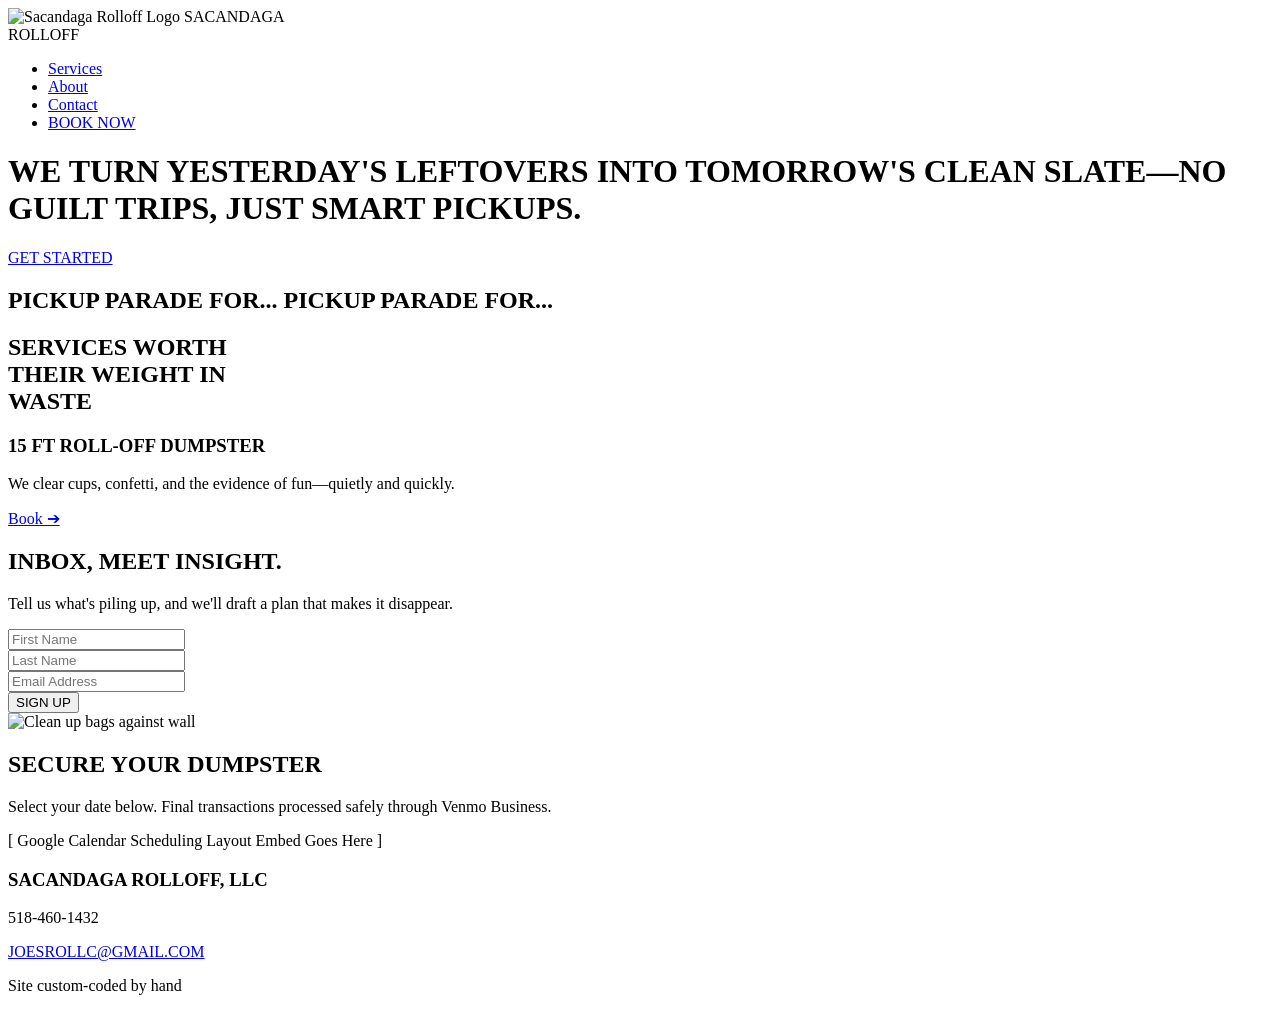
==== index.html @ 4554696e "Initial commit" ====
<!DOCTYPE html>
<html lang="en">
<head>
    <meta charset="UTF-8">
    <meta name="viewport" content="width=device-width, initial-scale=1.0">
    <title>Sacandaga Rolloff LLC</title>
    <!-- Link to your external stylesheet -->
    <link rel="stylesheet" href="css/style.css">
</head>
<body>

    <!-- SECTION 1: HERO NAVIGATION & HEADER -->
    <header class="hero-section">
        <nav class="navbar">
            <div class="logo-container">
                <img src="images/logo.png" alt="Sacandaga Rolloff Logo" class="logo-img">
                <span class="logo-text">SACANDAGA<br>ROLLOFF</span>
            </div>
            <ul class="nav-links">
                <li><a href="#services">Services</a></li>
                <li><a href="#about">About</a></li>
                <li><a href="#contact">Contact</a></li>
                <li><a href="#booking" class="btn-book">BOOK NOW</a></li>
            </ul>
        </nav>

        <div class="hero-content">
            <h1>WE TURN YESTERDAY'S LEFTOVERS INTO TOMORROW'S CLEAN SLATE—NO GUILT TRIPS, JUST SMART PICKUPS.</h1>
            <a href="#services" class="btn-primary">GET STARTED</a>
        </div>
    </header>


    <!-- SECTION 2: MARQUEE TEXT RUNNER -->
    <section class="marquee-divider">
        <div class="marquee-text">
            <h2>PICKUP PARADE FOR... PICKUP PARADE FOR...</h2>
        </div>
    </section>


    <!-- SECTION 3: SERVICES -->
    <section id="services" class="services-section">
        <div class="services-container">
            <div class="services-left">
                <h2>SERVICES WORTH<br>THEIR WEIGHT IN<br>WASTE</h2>
            </div>
            <div class="services-right">
                <div class="service-card">
                    <h3>15 FT ROLL-OFF DUMPSTER</h3>
                    <p>We clear cups, confetti, and the evidence of fun—quietly and quickly.</p>
                    <a href="#booking" class="btn-link">Book ➔</a>
                </div>
                <!-- You can copy/paste the service-card div block here if you add a 10ft or 20ft later -->
            </div>
        </div>
    </section>


    <!-- SECTION 4: CONTACT & LEAD FORM -->
    <section id="contact" class="contact-section">
        <div class="contact-container">
            <div class="form-side">
                <h2>INBOX, MEET INSIGHT.</h2>
                <p>Tell us what's piling up, and we'll draft a plan that makes it disappear.</p>
                
                <form action="#" method="POST" class="lead-form">
                    <div class="form-group">
                        <input type="text" id="firstname" name="firstname" placeholder="First Name" required>
                    </div>
                    <div class="form-group">
                        <input type="text" id="lastname" name="lastname" placeholder="Last Name" required>
                    </div>
                    <div class="form-group">
                        <input type="email" id="email" name="email" placeholder="Email Address" required>
                    </div>
                    <button type="submit" class="btn-submit">SIGN UP</button>
                </form>
            </div>
            
            <div class="image-side">
                <img src="images/trash-bag-cleanup.jpg" alt="Clean up bags against wall">
            </div>
        </div>
    </section>


    <!-- SECTION 5: SCHEDULING & PAYMENTS (The Booking Target) -->
    <section id="booking" class="booking-section">
        <h2>SECURE YOUR DUMPSTER</h2>
        <p>Select your date below. Final transactions processed safely through Venmo Business.</p>
        
        <!-- Google Calendar Embed Placeholder -->
        <div class="calendar-embed-container">
            <!-- We will replace this div with your real Google Calendar code snippet next -->
            <div class="placeholder-box">[ Google Calendar Scheduling Layout Embed Goes Here ]</div>
        </div>
    </section>


    <!-- SECTION 6: FOOTER -->
    <footer class="main-footer">
        <div class="footer-left">
            <h3>SACANDAGA ROLLOFF, LLC</h3>
            <p class="phone-num">518-460-1432</p>
        </div>
        <div class="footer-right">
            <a href="mailto:JOESROLLC@GMAIL.COM" class="footer-email">JOESROLLC@GMAIL.COM</a>
        </div>
        <div class="footer-bottom">
            <p>Site custom-coded by hand</p>
        </div>
    </footer>

</body>
</html>
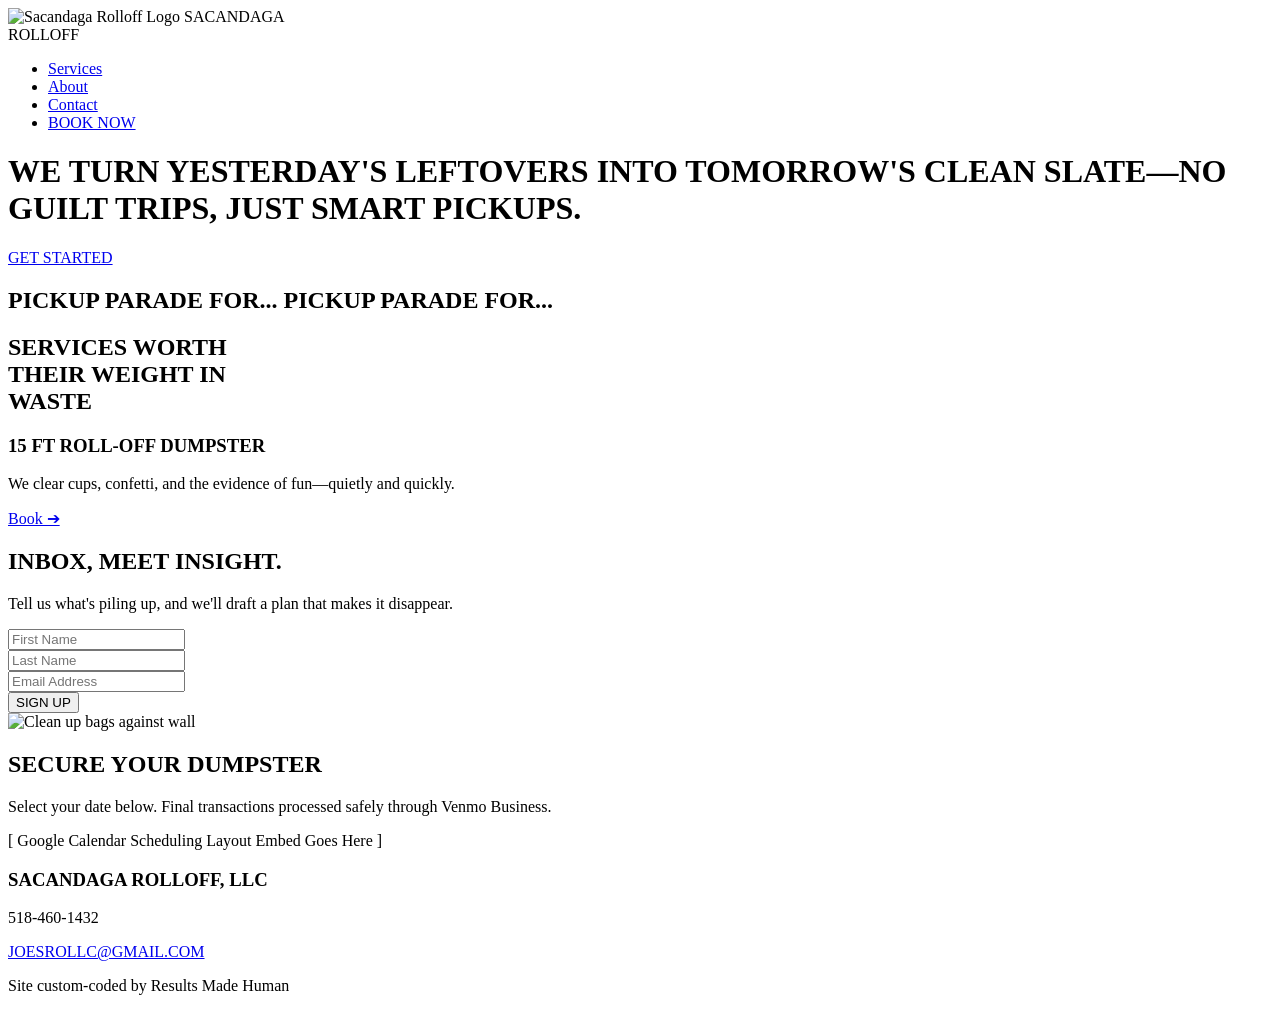
==== commit fd072c47: "main.css added" ====
--- a/index.html
+++ b/index.html
@@ -5,7 +5,7 @@
     <meta name="viewport" content="width=device-width, initial-scale=1.0">
     <title>Sacandaga Rolloff LLC</title>
     <!-- Link to your external stylesheet -->
-    <link rel="stylesheet" href="css/style.css">
+    <link rel="stylesheet" href="css/main.css">
 </head>
 <body>
 
@@ -108,7 +108,7 @@
             <a href="mailto:JOESROLLC@GMAIL.COM" class="footer-email">JOESROLLC@GMAIL.COM</a>
         </div>
         <div class="footer-bottom">
-            <p>Site custom-coded by hand</p>
+            <p>Site custom-coded by Results Made Human</p>
         </div>
     </footer>
 
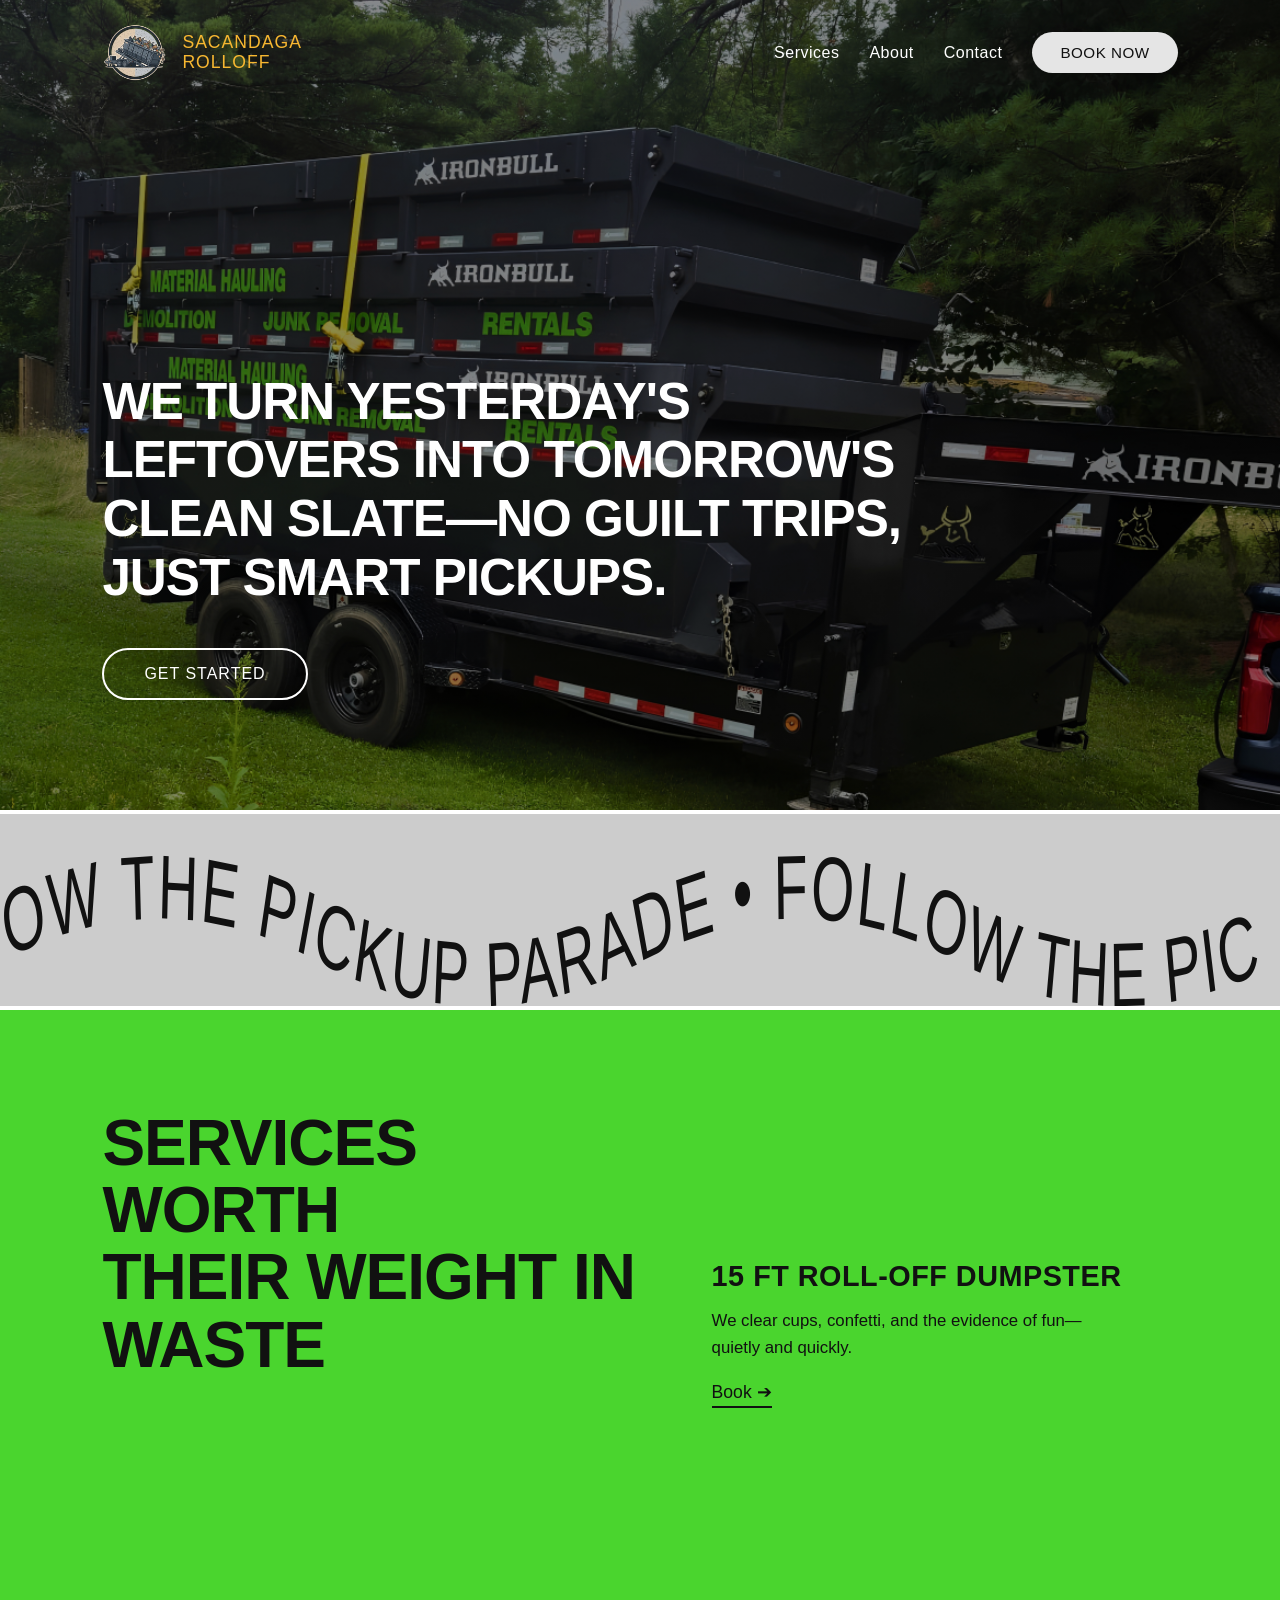
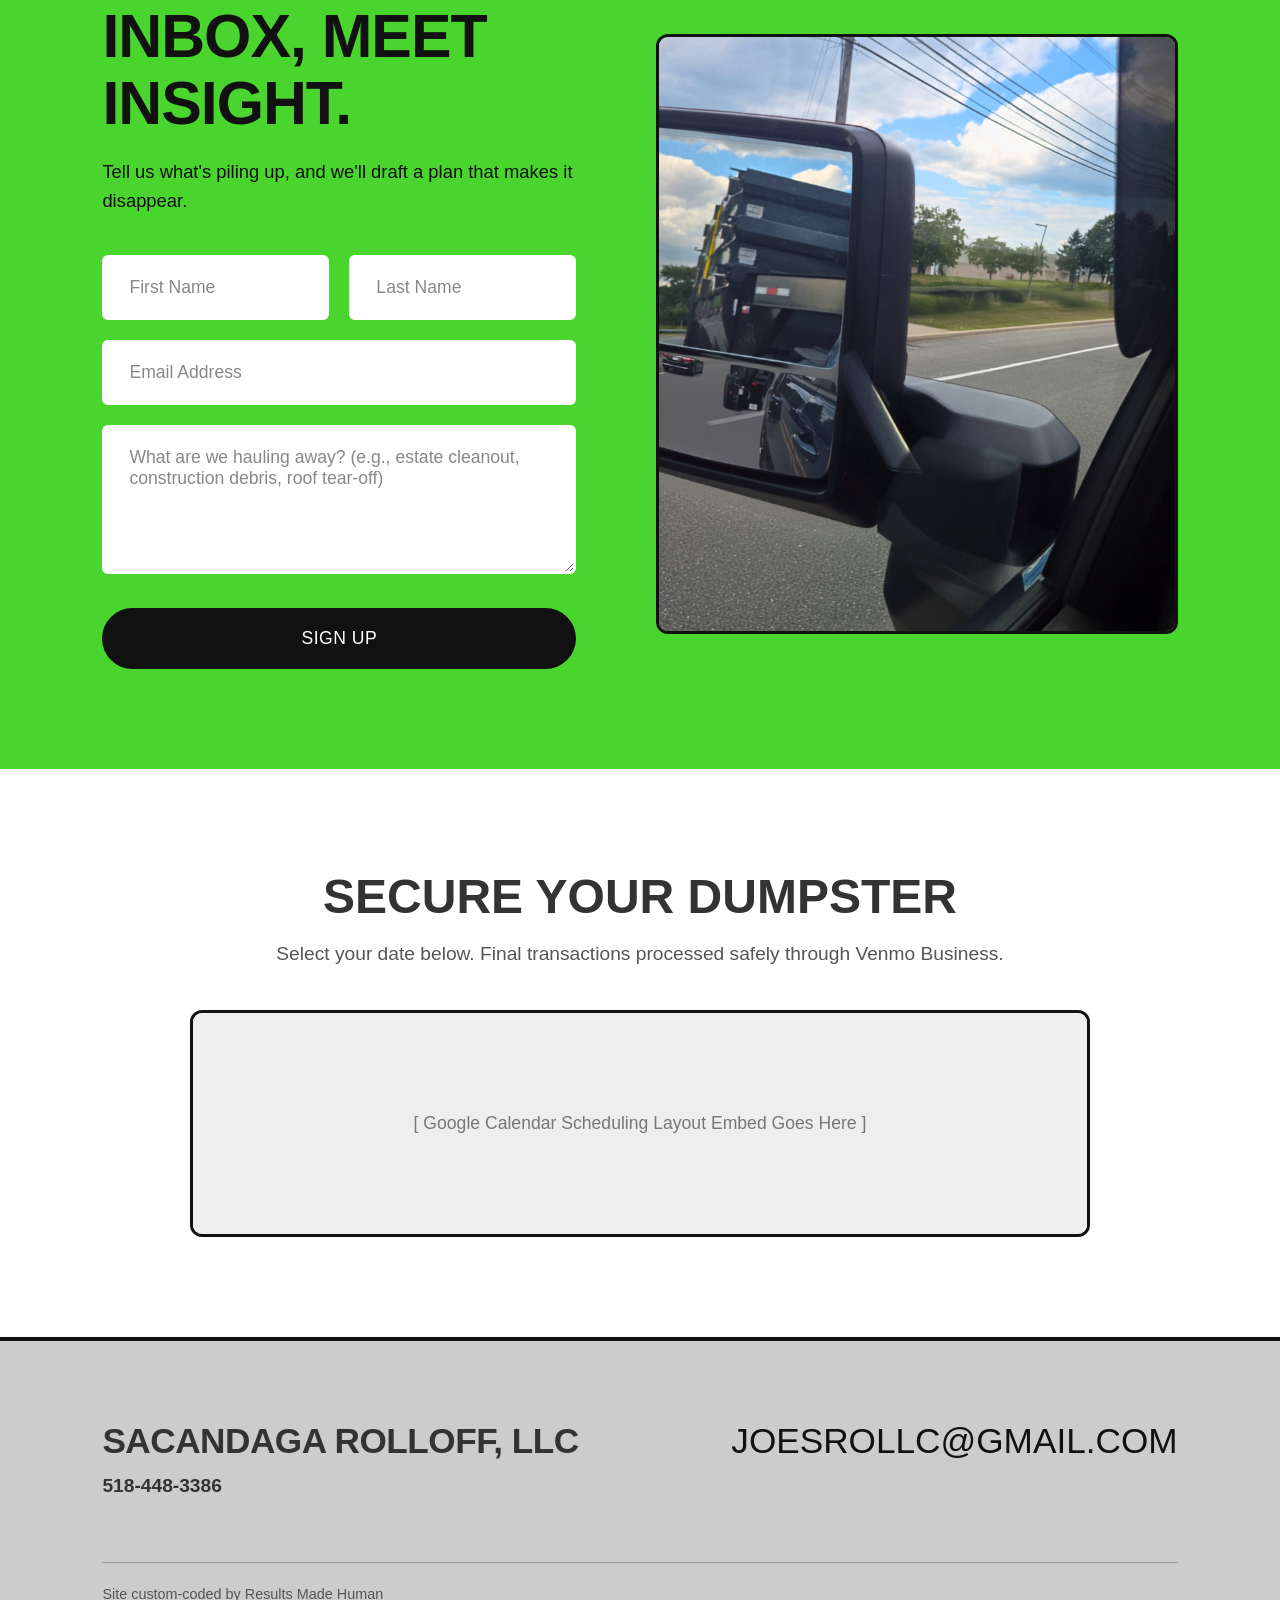
==== commit 539b738d: "Added images and animations to homepage. Still need to edit services section and add calendar widget" ====
--- a/index.html
+++ b/index.html
@@ -1,5 +1,6 @@
 <!DOCTYPE html>
 <html lang="en">
+
 <head>
     <meta charset="UTF-8">
     <meta name="viewport" content="width=device-width, initial-scale=1.0">
@@ -7,6 +8,7 @@
     <!-- Link to your external stylesheet -->
     <link rel="stylesheet" href="css/main.css">
 </head>
+
 <body>
 
     <!-- SECTION 1: HERO NAVIGATION & HEADER -->
@@ -30,13 +32,25 @@
         </div>
     </header>
 
-
-    <!-- SECTION 2: MARQUEE TEXT RUNNER -->
-    <section class="marquee-divider">
-        <div class="marquee-text">
-            <h2>PICKUP PARADE FOR... PICKUP PARADE FOR...</h2>
-        </div>
-    </section>
+    
+<!-- SECTION 2: MARQUEE TEXT RUNNER -->
+<section class="marquee-divider">
+    <div class="marquee-track">
+        <!-- Kept at 2400 width to stretch perfectly on huge screens -->
+        <svg viewBox="0 0 2400 220" width="100%" height="100%" xmlns="http://w3.org" preserveAspectRatio="none">
+            <defs>
+                <!-- This path is flattened out (lowered to 170) to give huge letters maximum headroom -->
+                <path id="wave-path-fix" d="M 0,170 Q 300,70 600,170 T 1200,170 T 1800,170 T 2400,170" />
+            </defs>
+            <text class="marquee-svg-text">
+                <textPath href="#wave-path-fix" startOffset="0%">
+                    FOLLOW THE PICKUP PARADE • FOLLOW THE PICKUP PARADE • FOLLOW THE PICKUP PARADE • FOLLOW THE PICKUP PARADE •
+                    <animate attributeName="startOffset" from="0%" to="-50%" dur="16s" repeatCount="indefinite" />
+                </textPath>
+            </text>
+        </svg>
+    </div>
+</section>
 
 
     <!-- SECTION 3: SERVICES -->
@@ -57,39 +71,53 @@
     </section>
 
 
-    <!-- SECTION 4: CONTACT & LEAD FORM -->
-    <section id="contact" class="contact-section">
-        <div class="contact-container">
-            <div class="form-side">
-                <h2>INBOX, MEET INSIGHT.</h2>
-                <p>Tell us what's piling up, and we'll draft a plan that makes it disappear.</p>
-                
-                <form action="#" method="POST" class="lead-form">
+<!-- SECTION 4: CONTACT & LEAD FORM -->
+<section id="contact" class="contact-section">
+    <div class="contact-container">
+        
+        <div class="form-side">
+            <h2>INBOX, MEET INSIGHT.</h2>
+            <p>Tell us what's piling up, and we'll draft a plan that makes it disappear.</p>
+            
+            <!-- Standard form template targeting your intake collection -->
+            <form action="#" method="POST" class="lead-form">
+                <div class="form-row-split">
                     <div class="form-group">
                         <input type="text" id="firstname" name="firstname" placeholder="First Name" required>
                     </div>
                     <div class="form-group">
                         <input type="text" id="lastname" name="lastname" placeholder="Last Name" required>
                     </div>
-                    <div class="form-group">
-                        <input type="email" id="email" name="email" placeholder="Email Address" required>
-                    </div>
-                    <button type="submit" class="btn-submit">SIGN UP</button>
-                </form>
-            </div>
-            
-            <div class="image-side">
-                <img src="images/trash-bag-cleanup.jpg" alt="Clean up bags against wall">
-            </div>
+                </div>
+                
+                <div class="form-group">
+                    <input type="email" id="email" name="email" placeholder="Email Address" required>
+                </div>
+                
+                <div class="form-group">
+                    <!-- Added a multi-line message block for project descriptions -->
+                    <textarea id="message" name="message" rows="5" placeholder="What are we hauling away? (e.g., estate cleanout, construction debris, roof tear-off)" required></textarea>
+                </div>
+                
+                <button type="submit" class="btn-submit">SIGN UP</button>
+            </form>
         </div>
-    </section>
+        
+        <!-- Right side graphic layout block -->
+        <div class="image-side">
+            <img src="images/rearview.png" alt="Dumpsters in the rearview mirror" class="contact-image">
+        </div>
+        
+    </div>
+</section>
+
 
 
     <!-- SECTION 5: SCHEDULING & PAYMENTS (The Booking Target) -->
     <section id="booking" class="booking-section">
         <h2>SECURE YOUR DUMPSTER</h2>
         <p>Select your date below. Final transactions processed safely through Venmo Business.</p>
-        
+
         <!-- Google Calendar Embed Placeholder -->
         <div class="calendar-embed-container">
             <!-- We will replace this div with your real Google Calendar code snippet next -->
@@ -102,7 +130,7 @@
     <footer class="main-footer">
         <div class="footer-left">
             <h3>SACANDAGA ROLLOFF, LLC</h3>
-            <p class="phone-num">518-460-1432</p>
+            <p class="phone-num">518-448-3386</p>
         </div>
         <div class="footer-right">
             <a href="mailto:JOESROLLC@GMAIL.COM" class="footer-email">JOESROLLC@GMAIL.COM</a>
@@ -113,4 +141,5 @@
     </footer>
 
 </body>
-</html>
+
+</html>
--- a/css/main.css
+++ b/css/main.css
@@ -0,0 +1,454 @@
+/* ==========================================================================
+   1. CORE GLOBAL STYLES & FONTS
+   ========================================================================== */
+* {
+    margin: 0;
+    padding: 0;
+    box-sizing: border-box;
+}
+
+html {
+    scroll-behavior: smooth;
+    font-family: 'Arial Black', 'Impact', sans-serif;
+}
+
+body {
+    background-color: #f4f4f4;
+    color: #333333;
+    overflow-x: hidden;
+}
+
+p {
+    font-family: 'Arial', sans-serif;
+    font-weight: normal;
+    line-height: 1.6;
+}
+
+/* ==========================================================================
+   2. HERO NAVIGATION & HEADER
+   ========================================================================== */
+.hero-section {
+    /* Updates the file path to point to your new home_bg.png file */
+    background: linear-gradient(rgba(0, 0, 0, 0.45), rgba(0, 0, 0, 0.45)), url('../images/home_bg.png') no-repeat center center/cover;
+    min-height: 90vh;
+    padding: 20px 8%;
+    display: flex;
+    flex-direction: column;
+    justify-content: space-between;
+}
+
+.navbar {
+    display: flex;
+    justify-content: space-between;
+    align-items: center;
+    width: 100%;
+}
+
+.logo-container {
+    display: flex;
+    align-items: center;
+    gap: 15px;
+}
+
+.logo-img {
+    width: 65px;
+    height: 65px;
+}
+
+.logo-text {
+    color: #f7b731;
+    font-size: 1.1rem;
+    line-height: 1.1;
+    letter-spacing: 1px;
+}
+
+.nav-links {
+    display: flex;
+    align-items: center;
+    list-style: none;
+    gap: 30px;
+}
+
+.nav-links a {
+    color: #ffffff;
+    text-decoration: none;
+    font-size: 1rem;
+    letter-spacing: 0.5px;
+    transition: color 0.3s ease;
+}
+
+.nav-links a:hover {
+    color: #cccccc;
+}
+
+.nav-links .btn-book {
+    background-color: #e5e5e5;
+    color: #111111;
+    padding: 12px 28px;
+    border-radius: 50px;
+    font-size: 0.95rem;
+    transition: transform 0.2s ease;
+}
+
+.nav-links .btn-book:hover {
+    color: #111111;
+    transform: scale(1.05);
+}
+
+.hero-content {
+    max-width: 800px;
+    margin-bottom: 10vh;
+}
+
+.hero-content h1 {
+    color: #ffffff;
+    font-size: 3.2rem;
+    line-height: 1.15;
+    letter-spacing: -1px;
+    margin-bottom: 40px;
+}
+
+.btn-primary {
+    display: inline-block;
+    color: #ffffff;
+    text-decoration: none;
+    border: 2px solid #ffffff;
+    padding: 15px 40px;
+    border-radius: 50px;
+    font-size: 1rem;
+    letter-spacing: 1px;
+    transition: background-color 0.3s ease, color 0.3s ease;
+}
+
+.btn-primary:hover {
+    background-color: #ffffff;
+    color: #111111;
+}
+
+/* ==========================================================================
+   3. MARQUEE TEXT RUNNER (MAX SIZE SPAN)
+   ========================================================================== */
+.marquee-divider {
+    background-color: #cccccc;
+    padding: 0;
+    border-top: 4px solid #ffffff;
+    border-bottom: 4px solid #ffffff;
+    overflow: hidden;
+    position: relative;
+    display: flex;
+    align-items: center;
+    height: 200px; /* Slightly taller to frame the giant text block */
+    width: 100%;
+}
+
+.marquee-track {
+    width: 100%;
+    height: 100%;
+    display: flex;
+    align-items: center;
+}
+
+/* Upgraded to a massive 6.5rem font to aggressively fill out the space */
+.marquee-svg-text {
+    font-family: 'Arial Black', 'Impact', sans-serif;
+    font-size: 6.5rem; 
+    fill: #111111;
+    letter-spacing: 4px;
+}
+
+
+
+/* ==========================================================================
+   4. SERVICES SECTION
+   ========================================================================== */
+.services-section {
+    background-color: #4ad52e;
+    /* Updated to custom lime green */
+    color: #111111;
+    /* Changed to dark text for contrast on bright green */
+    padding: 100px 8%;
+}
+
+.services-container {
+    display: grid;
+    grid-template-columns: 1.2fr 1fr;
+    gap: 50px;
+    align-items: flex-start;
+}
+
+.services-left h2 {
+    font-size: 4rem;
+    line-height: 1.05;
+    letter-spacing: -1px;
+}
+
+.services-right {
+    display: flex;
+    flex-direction: column;
+    gap: 40px;
+    padding-top: 150px;
+}
+
+.service-card h3 {
+    font-size: 1.8rem;
+    margin-bottom: 15px;
+    letter-spacing: 0.5px;
+}
+
+.service-card p {
+    font-size: 1.05rem;
+    color: #111111;
+    /* Dark charcoal text for accessibility */
+    margin-bottom: 20px;
+    max-width: 400px;
+}
+
+.service-card .btn-link {
+    color: #111111;
+    text-decoration: none;
+    border-bottom: 2px solid #111111;
+    padding-bottom: 4px;
+    font-size: 1.1rem;
+}
+
+/* ==========================================================================
+   5. CONTACT & LEAD FORM (STYLIZED LIME GREEN VARIATION)
+   ========================================================================== */
+.contact-section {
+    background-color: #4ad52e; /* Your custom vibrant lime green background */
+    color: #111111; /* Dark charcoal text for strong contrast on bright background */
+    padding: 100px 8%; 
+}
+
+.contact-container {
+    display: grid;
+    grid-template-columns: 1fr 1.1fr; /* Splits form layout and image blocks evenly */
+    gap: 80px;
+    align-items: center;
+}
+
+.form-side h2 {
+    font-size: 3.8rem;
+    line-height: 1.1;
+    margin-bottom: 20px;
+    letter-spacing: -1px;
+}
+
+.form-side p {
+    font-size: 1.15rem;
+    color: #111111;
+    margin-bottom: 40px;
+    max-width: 480px;
+}
+
+.lead-form {
+    max-width: 500px;
+    display: flex;
+    flex-direction: column;
+    gap: 20px;
+}
+
+/* Places First Name and Last Name inputs snugly on the same horizontal row */
+.form-row-split {
+    display: grid;
+    grid-template-columns: 1fr 1fr;
+    gap: 20px;
+}
+
+.form-group input, 
+.form-group textarea {
+    width: 100%;
+    padding: 20px 25px;
+    border: 2px solid transparent;
+    border-radius: 6px;
+    background-color: #ffffff;
+    font-size: 1.1rem;
+    font-family: 'Arial', sans-serif;
+    color: #111111;
+    transition: border-color 0.2s ease;
+}
+
+/* Subtle focus border ring when a client clicks into a text box */
+.form-group input:focus,
+.form-group textarea:focus {
+    outline: none;
+    border-color: #111111;
+}
+
+.form-group input::placeholder,
+.form-group textarea::placeholder {
+    color: #888888;
+}
+
+/* Re-sizes the message textarea boxes elegantly */
+.form-group textarea {
+    resize: vertical;
+}
+
+/* Heavy high-contrast black call-to-action button */
+.btn-submit {
+    background-color: #111111;
+    color: #ffffff;
+    border: none;
+    padding: 20px;
+    border-radius: 50px;
+    font-family: 'Arial Black', sans-serif;
+    font-size: 1.1rem;
+    cursor: pointer;
+    letter-spacing: 0.5px;
+    margin-top: 10px;
+    transition: transform 0.2s ease, background-color 0.2s ease;
+}
+
+.btn-submit:hover {
+    transform: scale(1.02);
+    background-color: #222222;
+}
+
+.image-side img {
+    width: 100%;
+    height: 600px;
+    object-fit: cover;
+    border-radius: 12px; /* Softens image presentation corners dynamically */
+    border: 3px solid #111111; /* Sharp black containment line */
+}
+
+/* Mobile responsive collapsing code updates */
+@media (max-width: 968px) {
+    .contact-container {
+        grid-template-columns: 1fr;
+        gap: 40px;
+    }
+    .form-row-split {
+        grid-template-columns: 1fr;
+        gap: 20px;
+    }
+    .image-side img {
+        height: 350px;
+    }
+}
+
+/* ==========================================================================
+   6. SCHEDULING INTERACTION BLOCK
+   ========================================================================== */
+.booking-section {
+    padding: 100px 8%;
+    background-color: #ffffff;
+    text-align: center;
+}
+
+.booking-section h2 {
+    font-size: 3rem;
+    margin-bottom: 15px;
+}
+
+.booking-section p {
+    font-size: 1.2rem;
+    margin-bottom: 40px;
+    color: #555555;
+}
+
+.calendar-embed-container {
+    max-width: 900px;
+    margin: 0 auto;
+    border: 3px solid #111111;
+    border-radius: 12px;
+    overflow: hidden;
+}
+
+.placeholder-box {
+    background-color: #eeeeee;
+    padding: 100px 20px;
+    color: #777777;
+    font-family: 'Arial', sans-serif;
+    font-size: 1.1rem;
+}
+
+/* ==========================================================================
+   7. FOOTER
+   ========================================================================== */
+.main-footer {
+    background-color: #cccccc;
+    padding: 80px 8% 40px 8%;
+    display: grid;
+    grid-template-columns: 1fr 1fr;
+    row-gap: 60px;
+    border-top: 4px solid #111111;
+}
+
+.main-footer h3 {
+    font-size: 2.2rem;
+    letter-spacing: -0.5px;
+    margin-bottom: 10px;
+}
+
+.main-footer .phone-num {
+    font-size: 1.2rem;
+    font-weight: bold;
+}
+
+.footer-right {
+    text-align: right;
+}
+
+.footer-email {
+    font-size: 2.2rem;
+    color: #111111;
+    text-decoration: none;
+    word-break: break-all;
+    transition: opacity 0.2s ease;
+}
+
+.footer-email:hover {
+    opacity: 0.7;
+}
+
+.footer-bottom {
+    grid-column: span 2;
+    border-top: 1px solid #999999;
+    padding-top: 20px;
+}
+
+.footer-bottom p {
+    font-size: 0.9rem;
+    color: #555555;
+}
+
+/* ==========================================================================
+   8. RESPONSIVE MEDIA QUERIES (MOBILE FIXES)
+   ========================================================================== */
+@media (max-width: 968px) {
+    .nav-links {
+        display: none;
+    }
+
+    .hero-content h1 {
+        font-size: 2.2rem;
+    }
+
+    .services-container,
+    .contact-container,
+    .main-footer {
+        grid-template-columns: 1fr;
+    }
+
+    .services-right {
+        padding-top: 20px;
+    }
+
+    .contact-section {
+        padding: 50px 8%;
+    }
+
+    .image-side img {
+        height: 350px;
+    }
+
+    .footer-right {
+        text-align: left;
+    }
+
+    .footer-bottom {
+        grid-column: span 1;
+    }
+}
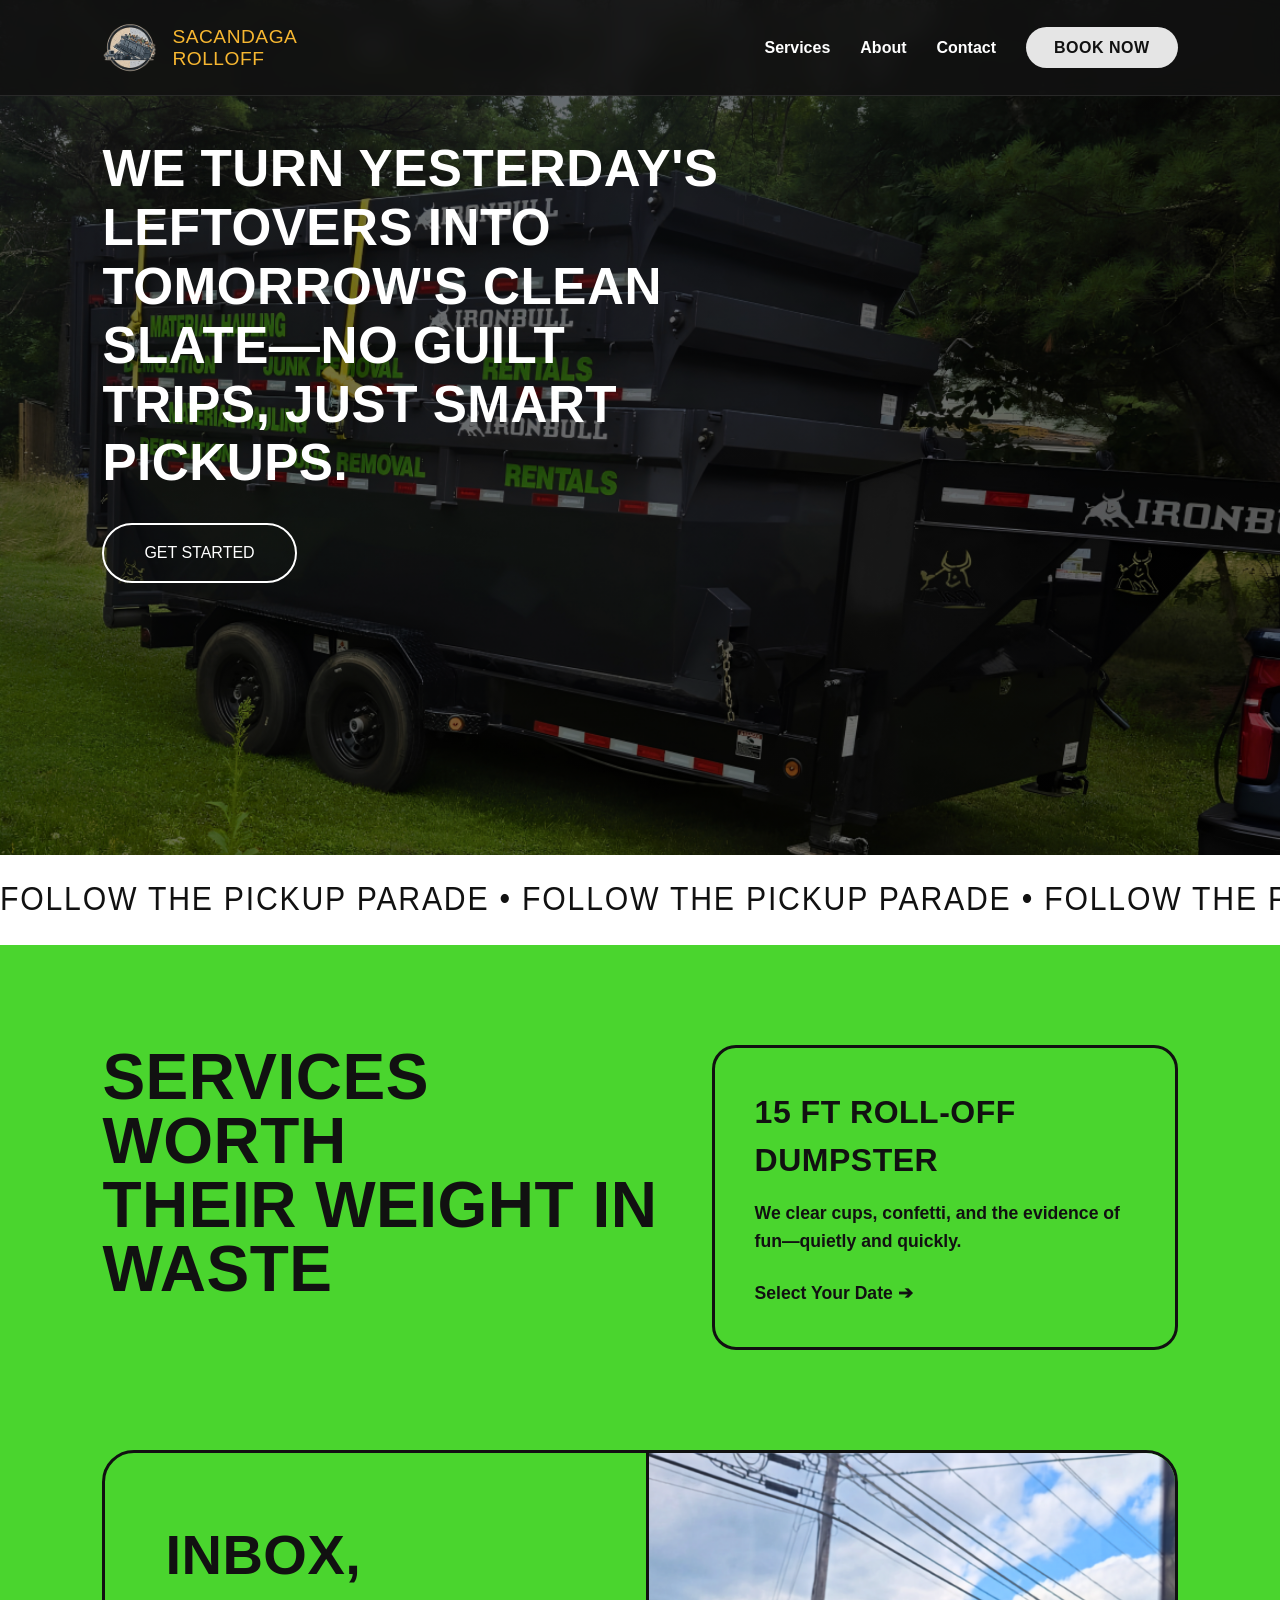
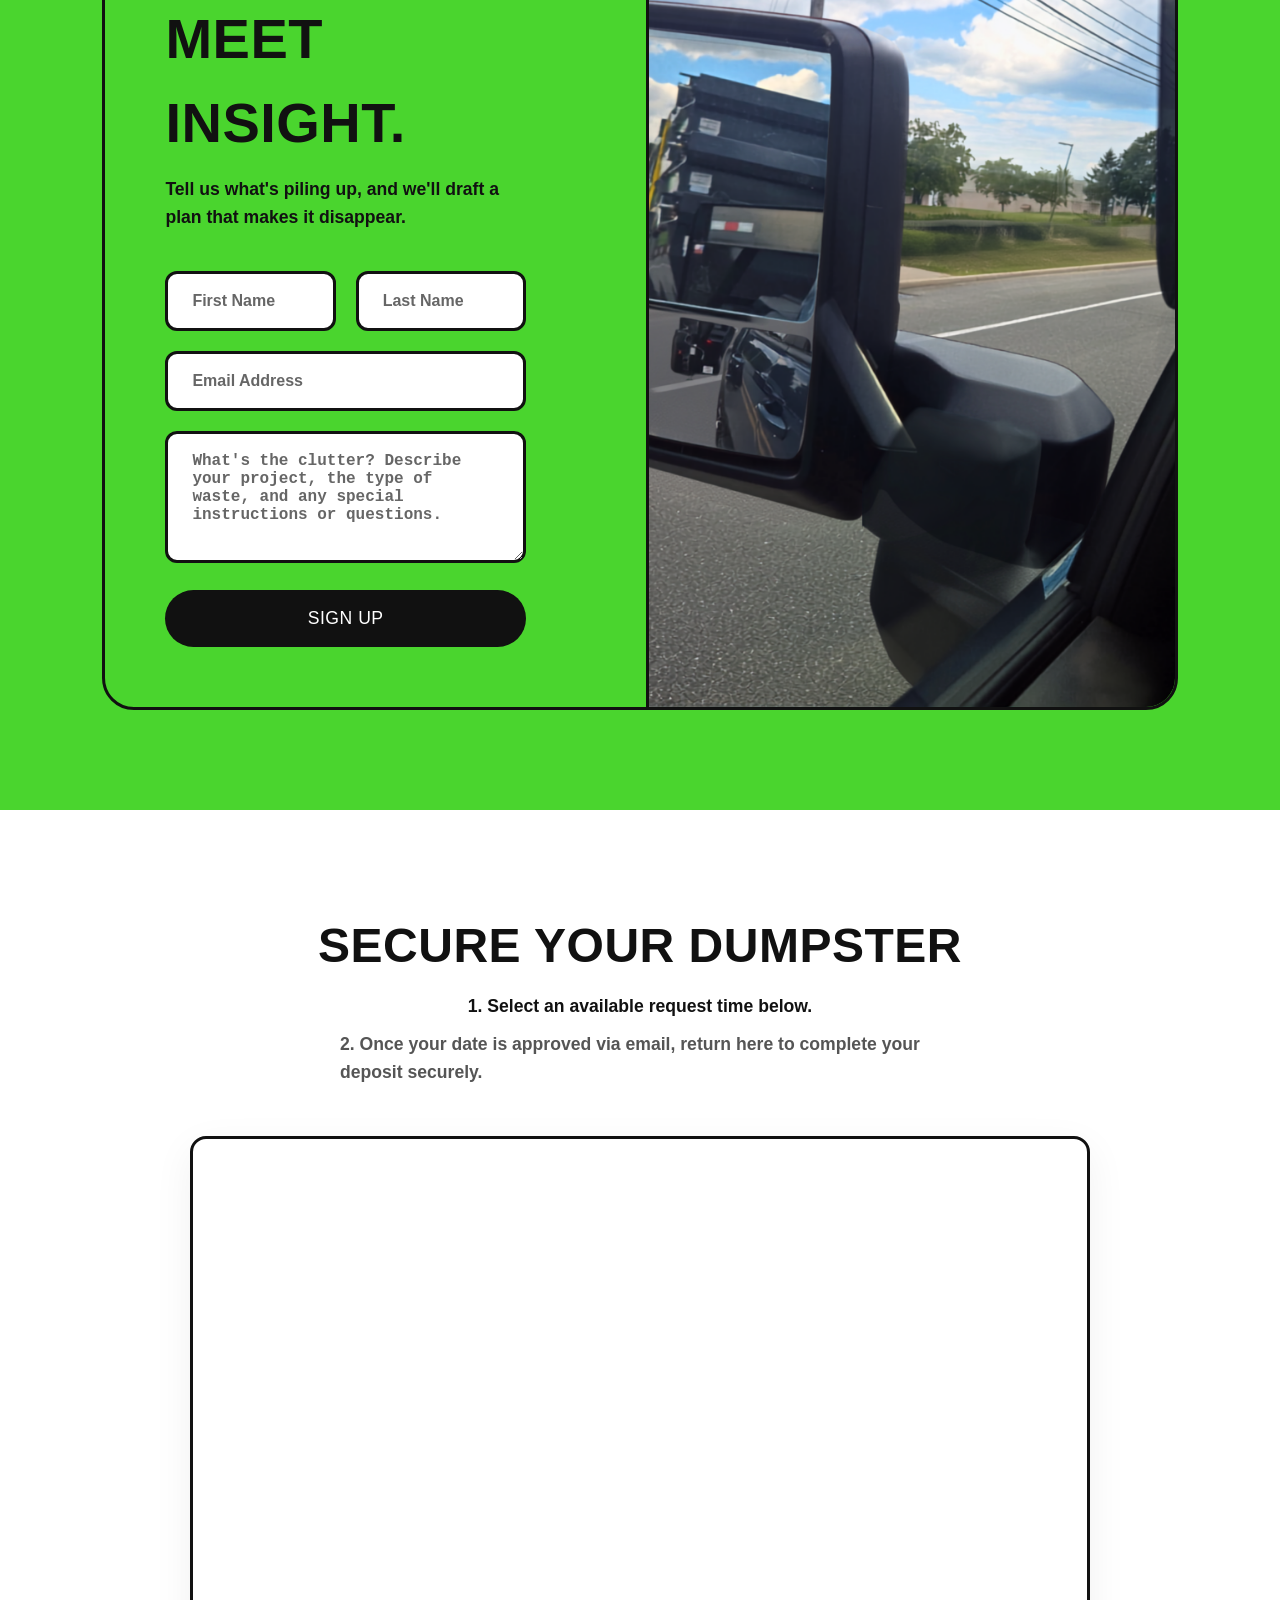
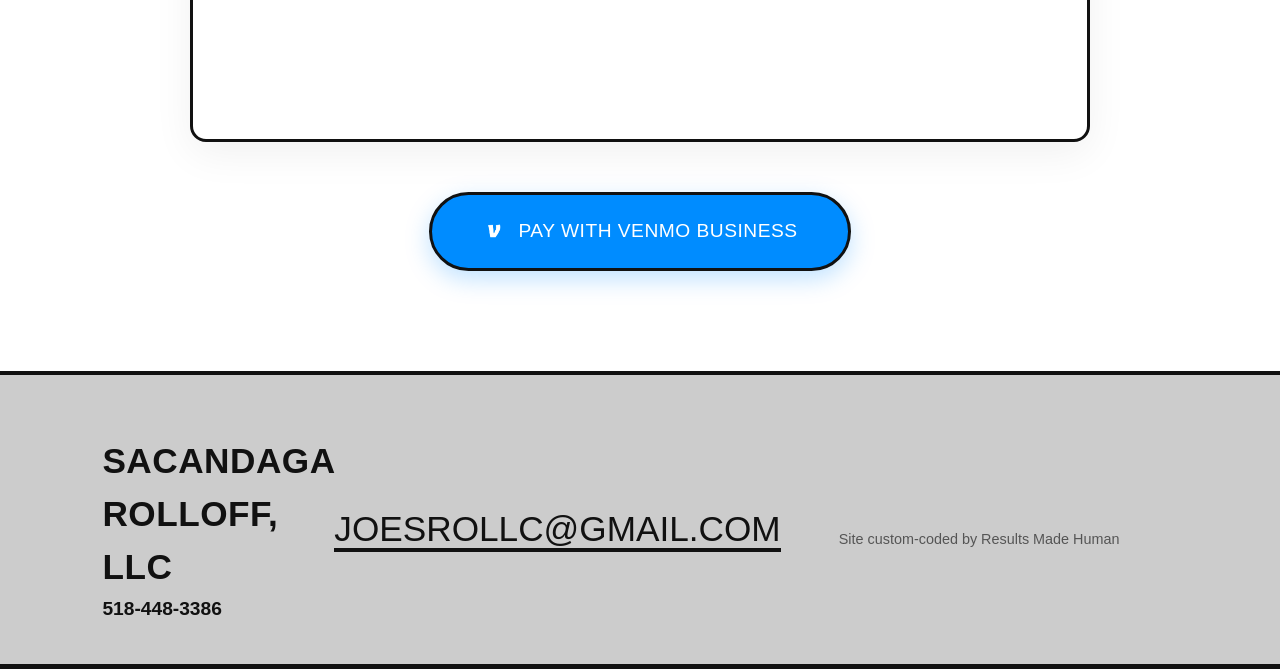
==== commit 927c50f7: "Improved svg movement for cross-device display. Added booking imbed and venmo button" ====
--- a/index.html
+++ b/index.html
@@ -26,31 +26,32 @@
             </ul>
         </nav>
 
+        <!-- Added the background visibility protection layer box -->
         <div class="hero-content">
             <h1>WE TURN YESTERDAY'S LEFTOVERS INTO TOMORROW'S CLEAN SLATE—NO GUILT TRIPS, JUST SMART PICKUPS.</h1>
             <a href="#services" class="btn-primary">GET STARTED</a>
         </div>
     </header>
 
-    
-<!-- SECTION 2: MARQUEE TEXT RUNNER -->
-<section class="marquee-divider">
-    <div class="marquee-track">
-        <!-- Kept at 2400 width to stretch perfectly on huge screens -->
-        <svg viewBox="0 0 2400 220" width="100%" height="100%" xmlns="http://w3.org" preserveAspectRatio="none">
-            <defs>
-                <!-- This path is flattened out (lowered to 170) to give huge letters maximum headroom -->
-                <path id="wave-path-fix" d="M 0,170 Q 300,70 600,170 T 1200,170 T 1800,170 T 2400,170" />
-            </defs>
-            <text class="marquee-svg-text">
-                <textPath href="#wave-path-fix" startOffset="0%">
-                    FOLLOW THE PICKUP PARADE • FOLLOW THE PICKUP PARADE • FOLLOW THE PICKUP PARADE • FOLLOW THE PICKUP PARADE •
-                    <animate attributeName="startOffset" from="0%" to="-50%" dur="16s" repeatCount="indefinite" />
-                </textPath>
-            </text>
-        </svg>
-    </div>
-</section>
+    <!-- SECTION 2: MARQUEE TEXT RUNNER -->
+    <section class="marquee-divider">
+        <div class="marquee-track">
+            <svg viewBox="0 0 1440 90" width="100%" height="100%" preserveAspectRatio="none" xmlns="http://w3.org">
+                <defs>
+                    <path id="text-path" d="M 0,55 L 2880,55" />
+                </defs>
+                <rect width="100%" height="100%" fill="#ffffff" />
+                <text fill="#111111" font-family="Impact, Arial Black, sans-serif" font-size="34" letter-spacing="2"
+                    class="scrolling-text">
+                    <textPath href="#text-path" startOffset="0%">
+                        FOLLOW THE PICKUP PARADE &bull; FOLLOW THE PICKUP PARADE &bull; FOLLOW THE PICKUP PARADE &bull;
+                        FOLLOW THE PICKUP PARADE &bull; FOLLOW THE PICKUP PARADE &bull; FOLLOW THE PICKUP PARADE &bull;
+                        FOLLOW THE PICKUP PARADE &bull; FOLLOW THE PICKUP PARADE &bull;
+                    </textPath>
+                </text>
+            </svg>
+        </div>
+    </section>
 
 
     <!-- SECTION 3: SERVICES -->
@@ -63,68 +64,76 @@
                 <div class="service-card">
                     <h3>15 FT ROLL-OFF DUMPSTER</h3>
                     <p>We clear cups, confetti, and the evidence of fun—quietly and quickly.</p>
-                    <a href="#booking" class="btn-link">Book ➔</a>
+                    <!-- Smarter Anchor: Automatically scrolls them down to select a date -->
+                    <a href="#booking" class="btn-link">Select Your Date ➔</a>
                 </div>
-                <!-- You can copy/paste the service-card div block here if you add a 10ft or 20ft later -->
             </div>
         </div>
     </section>
 
+    <!-- SECTION 4: CONTACT & LEAD FORM -->
+    <section id="contact" class="contact-section">
+        <div class="contact-container">
 
-<!-- SECTION 4: CONTACT & LEAD FORM -->
-<section id="contact" class="contact-section">
-    <div class="contact-container">
-        
-        <div class="form-side">
-            <h2>INBOX, MEET INSIGHT.</h2>
-            <p>Tell us what's piling up, and we'll draft a plan that makes it disappear.</p>
-            
-            <!-- Standard form template targeting your intake collection -->
-            <form action="#" method="POST" class="lead-form">
-                <div class="form-row-split">
+            <div class="form-side">
+                <h2>INBOX, MEET INSIGHT.</h2>
+                <p>Tell us what's piling up, and we'll draft a plan that makes it disappear.</p>
+
+                <!-- Standard form template targeting your intake collection -->
+                <form action="#" method="POST" class="lead-form">
+                    <div class="form-row-split">
+                        <div class="form-group">
+                            <input type="text" id="firstname" name="firstname" placeholder="First Name" required>
+                        </div>
+                        <div class="form-group">
+                            <input type="text" id="lastname" name="lastname" placeholder="Last Name" required>
+                        </div>
+                    </div>
+
                     <div class="form-group">
-                        <input type="text" id="firstname" name="firstname" placeholder="First Name" required>
+                        <input type="email" id="email" name="email" placeholder="Email Address" required>
                     </div>
+
                     <div class="form-group">
-                        <input type="text" id="lastname" name="lastname" placeholder="Last Name" required>
+                        <!-- Added a multi-line message block for project descriptions -->
+                        <textarea id="message" name="message" rows="5"
+                            placeholder="What's the clutter? Describe your project, the type of waste, and any special instructions or questions."
+                            required></textarea>
                     </div>
-                </div>
-                
-                <div class="form-group">
-                    <input type="email" id="email" name="email" placeholder="Email Address" required>
-                </div>
-                
-                <div class="form-group">
-                    <!-- Added a multi-line message block for project descriptions -->
-                    <textarea id="message" name="message" rows="5" placeholder="What are we hauling away? (e.g., estate cleanout, construction debris, roof tear-off)" required></textarea>
-                </div>
-                
-                <button type="submit" class="btn-submit">SIGN UP</button>
-            </form>
-        </div>
-        
-        <!-- Right side graphic layout block -->
-        <div class="image-side">
-            <img src="images/rearview.png" alt="Dumpsters in the rearview mirror" class="contact-image">
-        </div>
-        
-    </div>
-</section>
 
+                    <button type="submit" class="btn-submit">SIGN UP</button>
+                </form>
+            </div>
 
+            <!-- Right side graphic layout block -->
+            <div class="image-side">
+                <img src="images/rearview.png" alt="Dumpsters in the rearview mirror" class="contact-image">
+            </div>
 
-    <!-- SECTION 5: SCHEDULING & PAYMENTS (The Booking Target) -->
-    <section id="booking" class="booking-section">
-        <h2>SECURE YOUR DUMPSTER</h2>
-        <p>Select your date below. Final transactions processed safely through Venmo Business.</p>
-
-        <!-- Google Calendar Embed Placeholder -->
-        <div class="calendar-embed-container">
-            <!-- We will replace this div with your real Google Calendar code snippet next -->
-            <div class="placeholder-box">[ Google Calendar Scheduling Layout Embed Goes Here ]</div>
         </div>
     </section>
 
+    <!-- SECTION 5: SCHEDULING & PAYMENTS -->
+    <section id="booking" class="booking-section">
+        <h2>SECURE YOUR DUMPSTER</h2>
+        <p>1. Select an available request time below.</p>
+        <p>2. Once your date is approved via email, return here to complete your deposit securely.</p>
+
+        <div class="calendar-embed-container">
+            <iframe
+                src="https://calendar.google.com/calendar/appointments/schedules/AcZssZ3Pc_yfkFkI2fAQSQ_zNyelRa37-CwKs1FgZEO9LoojaLS6hgIdXA4DFacZuusQpiE6tdQb60M6?gv=true"
+                style="border: 0" width="100%" height="600" frameborder="0"></iframe>
+        </div>
+
+        <!-- 🌟 THE VENMO BUTTON GATEWAY: Added an interactive checkout link block -->
+        <div class="payment-action-block">
+            <!-- 🌟 THE IMAGE FIXED VALUE: Paste this cleanly inside your .btn-venmo block -->
+            <a href="https://venmo.com/u/sacandagarolloff" target="_blank" class="btn-venmo">
+                <img src="/images/venmo.png" alt="Venmo Icon" class="venmo-icon">
+                PAY WITH VENMO BUSINESS
+            </a>
+        </div>
+    </section>
 
     <!-- SECTION 6: FOOTER -->
     <footer class="main-footer">
--- a/css/main.css
+++ b/css/main.css
@@ -1,5 +1,5 @@
 /* ==========================================================================
-   1. CORE GLOBAL STYLES & FONTS
+   1. CORE GLOBAL STYLES & RESETS
    ========================================================================== */
 * {
     margin: 0;
@@ -9,13 +9,25 @@
 
 html {
     scroll-behavior: smooth;
-    font-family: 'Arial Black', 'Impact', sans-serif;
 }
 
 body {
-    background-color: #f4f4f4;
-    color: #333333;
+    background-color: #111111;
+    color: #ffffff;
+    font-family: 'Arial', sans-serif;
     overflow-x: hidden;
+    line-height: 1.5;
+}
+
+h1,
+h2,
+h3,
+.logo-text,
+.btn-book,
+.btn-submit,
+.btn-venmo {
+    font-family: 'Impact', 'Arial Black', sans-serif;
+    letter-spacing: 0.5px;
 }
 
 p {
@@ -28,20 +40,30 @@
    2. HERO NAVIGATION & HEADER
    ========================================================================== */
 .hero-section {
-    /* Updates the file path to point to your new home_bg.png file */
-    background: linear-gradient(rgba(0, 0, 0, 0.45), rgba(0, 0, 0, 0.45)), url('../images/home_bg.png') no-repeat center center/cover;
-    min-height: 90vh;
-    padding: 20px 8%;
+    position: relative;
+    width: 100%;
+    min-height: 100vh;
+    background: linear-gradient(rgba(0, 0, 0, 0.55), rgba(0, 0, 0, 0.55)),
+        url('../images/home_bg.png') no-repeat center center/cover;
     display: flex;
     flex-direction: column;
     justify-content: space-between;
+    padding-bottom: 60px;
 }
 
 .navbar {
     display: flex;
     justify-content: space-between;
     align-items: center;
-    width: 100%;
+    padding: 20px 8%;
+    background: rgba(17, 17, 17, 0.9);
+    backdrop-filter: blur(10px);
+    position: fixed;
+    top: 0;
+    left: 0;
+    width: 100%;
+    z-index: 1000;
+    border-bottom: 1px solid rgba(255, 255, 255, 0.1);
 }
 
 .logo-container {
@@ -51,15 +73,16 @@
 }
 
 .logo-img {
-    width: 65px;
-    height: 65px;
+    width: 55px;
+    height: 55px;
+    object-fit: contain;
 }
 
 .logo-text {
     color: #f7b731;
-    font-size: 1.1rem;
+    font-size: 1.2rem;
     line-height: 1.1;
-    letter-spacing: 1px;
+    text-transform: uppercase;
 }
 
 .nav-links {
@@ -73,12 +96,12 @@
     color: #ffffff;
     text-decoration: none;
     font-size: 1rem;
-    letter-spacing: 0.5px;
-    transition: color 0.3s ease;
+    font-weight: bold;
+    transition: color 0.2s ease;
 }
 
 .nav-links a:hover {
-    color: #cccccc;
+    color: #f7b731;
 }
 
 .nav-links .btn-book {
@@ -86,26 +109,25 @@
     color: #111111;
     padding: 12px 28px;
     border-radius: 50px;
-    font-size: 0.95rem;
-    transition: transform 0.2s ease;
+    transition: transform 0.2s ease, background-color 0.2s ease;
 }
 
 .nav-links .btn-book:hover {
-    color: #111111;
     transform: scale(1.05);
+    background-color: #f7b731;
 }
 
 .hero-content {
-    max-width: 800px;
-    margin-bottom: 10vh;
+    max-width: 850px;
+    padding: 140px 8% 20px 8%;
 }
 
 .hero-content h1 {
     color: #ffffff;
     font-size: 3.2rem;
     line-height: 1.15;
-    letter-spacing: -1px;
-    margin-bottom: 40px;
+    margin-bottom: 30px;
+    text-transform: uppercase;
 }
 
 .btn-primary {
@@ -113,32 +135,30 @@
     color: #ffffff;
     text-decoration: none;
     border: 2px solid #ffffff;
-    padding: 15px 40px;
+    padding: 16px 40px;
     border-radius: 50px;
     font-size: 1rem;
-    letter-spacing: 1px;
-    transition: background-color 0.3s ease, color 0.3s ease;
+    transition: background-color 0.2s ease, color 0.2s ease, transform 0.2s ease;
 }
 
 .btn-primary:hover {
     background-color: #ffffff;
     color: #111111;
-}
-
-/* ==========================================================================
-   3. MARQUEE TEXT RUNNER (MAX SIZE SPAN)
+    transform: scale(1.03);
+}
+
+/* ==========================================================================
+   3. MARQUEE OVERLAY ENGINE & CONTINUOUS ANIMATION
    ========================================================================== */
 .marquee-divider {
-    background-color: #cccccc;
-    padding: 0;
-    border-top: 4px solid #ffffff;
-    border-bottom: 4px solid #ffffff;
+    position: relative;
+    width: 100%;
+    height: 90px;
+    background-color: #ffffff;
     overflow: hidden;
-    position: relative;
-    display: flex;
-    align-items: center;
-    height: 200px; /* Slightly taller to frame the giant text block */
-    width: 100%;
+    z-index: 99;
+    margin-top: -45px;
+    margin-bottom: 0;
 }
 
 .marquee-track {
@@ -148,14 +168,28 @@
     align-items: center;
 }
 
-/* Upgraded to a massive 6.5rem font to aggressively fill out the space */
-.marquee-svg-text {
-    font-family: 'Arial Black', 'Impact', sans-serif;
-    font-size: 6.5rem; 
-    fill: #111111;
-    letter-spacing: 4px;
-}
-
+.marquee-track svg {
+    width: 100%;
+    height: 100%;
+    display: block;
+}
+
+/* 🌟 Continuous translation loop target */
+.scrolling-text {
+    animation: marquee-scroll 25s linear infinite;
+}
+
+/* 🌟 Smooth hardware-accelerated animation frame keys */
+@keyframes marquee-scroll {
+    0% {
+        transform: translateX(0);
+    }
+
+    100% {
+        transform: translateX(-50%);
+        /* Moves exactly half the text width for a seamless handoff loop */
+    }
+}
 
 
 /* ==========================================================================
@@ -163,292 +197,326 @@
    ========================================================================== */
 .services-section {
     background-color: #4ad52e;
-    /* Updated to custom lime green */
-    color: #111111;
-    /* Changed to dark text for contrast on bright green */
+    color: #111111;
     padding: 100px 8%;
+    position: relative;
+    z-index: 1;
 }
 
 .services-container {
     display: grid;
     grid-template-columns: 1.2fr 1fr;
     gap: 50px;
-    align-items: flex-start;
+    max-width: 1400px;
+    margin: 0 auto;
 }
 
 .services-left h2 {
     font-size: 4rem;
-    line-height: 1.05;
-    letter-spacing: -1px;
+    line-height: 1.0;
+    text-transform: uppercase;
 }
 
 .services-right {
     display: flex;
     flex-direction: column;
     gap: 40px;
-    padding-top: 150px;
+}
+
+.service-card {
+    border: 3px solid #111111;
+    padding: 40px;
+    border-radius: 24px;
 }
 
 .service-card h3 {
-    font-size: 1.8rem;
+    font-size: 2rem;
     margin-bottom: 15px;
-    letter-spacing: 0.5px;
 }
 
 .service-card p {
-    font-size: 1.05rem;
-    color: #111111;
-    /* Dark charcoal text for accessibility */
-    margin-bottom: 20px;
-    max-width: 400px;
-}
-
-.service-card .btn-link {
+    font-size: 1.1rem;
+    font-weight: bold;
+    margin-bottom: 25px;
+}
+
+.btn-link {
+    display: inline-block;
     color: #111111;
     text-decoration: none;
-    border-bottom: 2px solid #111111;
-    padding-bottom: 4px;
+    font-weight: bold;
     font-size: 1.1rem;
-}
-
-/* ==========================================================================
-   5. CONTACT & LEAD FORM (STYLIZED LIME GREEN VARIATION)
+    transition: transform 0.2s ease;
+}
+
+.btn-link:hover {
+    transform: translateX(6px);
+}
+
+/* ==========================================================================
+   5. CONTACT & LEAD FORM
    ========================================================================== */
 .contact-section {
-    background-color: #4ad52e; /* Your custom vibrant lime green background */
-    color: #111111; /* Dark charcoal text for strong contrast on bright background */
-    padding: 100px 8%; 
+    background-color: #4ad52e;
+    color: #111111;
+    padding: 0 8% 100px 8%;
 }
 
 .contact-container {
     display: grid;
-    grid-template-columns: 1fr 1.1fr; /* Splits form layout and image blocks evenly */
-    gap: 80px;
-    align-items: center;
+    grid-template-columns: 1fr 1.1fr;
+    gap: 60px;
+    max-width: 1400px;
+    margin: 0 auto;
+    border: 3px solid #111111;
+    border-radius: 32px;
+    overflow: hidden;
+}
+
+.form-side {
+    padding: 60px;
 }
 
 .form-side h2 {
-    font-size: 3.8rem;
-    line-height: 1.1;
-    margin-bottom: 20px;
-    letter-spacing: -1px;
+    font-size: 3.5rem;
+    margin-bottom: 10px;
 }
 
 .form-side p {
-    font-size: 1.15rem;
-    color: #111111;
+    font-size: 1.1rem;
+    font-weight: bold;
     margin-bottom: 40px;
-    max-width: 480px;
 }
 
 .lead-form {
-    max-width: 500px;
     display: flex;
     flex-direction: column;
     gap: 20px;
 }
 
-/* Places First Name and Last Name inputs snugly on the same horizontal row */
 .form-row-split {
     display: grid;
     grid-template-columns: 1fr 1fr;
     gap: 20px;
 }
 
-.form-group input, 
+.form-group input,
 .form-group textarea {
     width: 100%;
-    padding: 20px 25px;
-    border: 2px solid transparent;
-    border-radius: 6px;
+    padding: 18px 24px;
     background-color: #ffffff;
-    font-size: 1.1rem;
-    font-family: 'Arial', sans-serif;
-    color: #111111;
-    transition: border-color 0.2s ease;
-}
-
-/* Subtle focus border ring when a client clicks into a text box */
-.form-group input:focus,
-.form-group textarea:focus {
+    border: 3px solid #111111;
+    border-radius: 12px;
+    font-size: 1rem;
+    color: #111111;
     outline: none;
-    border-color: #111111;
 }
 
 .form-group input::placeholder,
 .form-group textarea::placeholder {
-    color: #888888;
-}
-
-/* Re-sizes the message textarea boxes elegantly */
-.form-group textarea {
-    resize: vertical;
-}
-
-/* Heavy high-contrast black call-to-action button */
+    color: #666666;
+    font-weight: bold;
+}
+
 .btn-submit {
     background-color: #111111;
     color: #ffffff;
     border: none;
-    padding: 20px;
+    padding: 18px;
     border-radius: 50px;
-    font-family: 'Arial Black', sans-serif;
     font-size: 1.1rem;
     cursor: pointer;
-    letter-spacing: 0.5px;
-    margin-top: 10px;
-    transition: transform 0.2s ease, background-color 0.2s ease;
+    transition: background-color 0.2s ease, transform 0.2s ease;
 }
 
 .btn-submit:hover {
+    background-color: #222222;
     transform: scale(1.02);
-    background-color: #222222;
-}
-
-.image-side img {
-    width: 100%;
-    height: 600px;
+}
+
+.image-side {
+    position: relative;
+    border-left: 3px solid #111111;
+}
+
+.contact-image {
+    width: 100%;
+    height: 100%;
     object-fit: cover;
-    border-radius: 12px; /* Softens image presentation corners dynamically */
-    border: 3px solid #111111; /* Sharp black containment line */
-}
-
-/* Mobile responsive collapsing code updates */
-@media (max-width: 968px) {
-    .contact-container {
-        grid-template-columns: 1fr;
-        gap: 40px;
-    }
-    .form-row-split {
-        grid-template-columns: 1fr;
-        gap: 20px;
-    }
-    .image-side img {
-        height: 350px;
-    }
-}
-
-/* ==========================================================================
-   6. SCHEDULING INTERACTION BLOCK
+    display: block;
+}
+
+/* ==========================================================================
+   6. SCHEDULING CALENDAR CONTAINER
    ========================================================================== */
 .booking-section {
+    background-color: #ffffff;
+    color: #111111;
     padding: 100px 8%;
-    background-color: #ffffff;
-    text-align: center;
+    display: flex;
+    flex-direction: column;
+    align-items: center;
 }
 
 .booking-section h2 {
     font-size: 3rem;
-    margin-bottom: 15px;
+    margin-bottom: 10px;
 }
 
 .booking-section p {
+    font-size: 1.1rem;
+    font-weight: bold;
+    max-width: 600px;
+    margin-bottom: 10px;
+}
+
+.booking-section p:nth-of-type(2) {
+    margin-bottom: 50px;
+    color: #555555;
+}
+
+.calendar-embed-container {
+    width: 100%;
+    max-width: 900px;
+    border: 3px solid #111111;
+    border-radius: 16px;
+    overflow: hidden;
+    background-color: #ffffff;
+    box-shadow: 0 12px 40px rgba(0, 0, 0, 0.06);
+}
+
+.calendar-embed-container iframe {
+    display: block;
+}
+
+/* ==========================================================================
+   7. VENMO INTERACTIVE CHECKOUT & ALIGNMENT
+   ========================================================================== */
+.payment-action-block {
+    margin-top: 50px;
+    display: flex;
+    justify-content: center;
+    width: 100%;
+}
+
+.btn-venmo {
+    display: inline-flex;
+    align-items: center;
+    justify-content: center;
+    gap: 12px;
+    background-color: #008CFF;
+    color: #ffffff;
+    text-decoration: none;
     font-size: 1.2rem;
-    margin-bottom: 40px;
-    color: #555555;
-}
-
-.calendar-embed-container {
-    max-width: 900px;
-    margin: 0 auto;
+    padding: 22px 50px;
+    border-radius: 50px;
     border: 3px solid #111111;
-    border-radius: 12px;
-    overflow: hidden;
-}
-
-.placeholder-box {
-    background-color: #eeeeee;
-    padding: 100px 20px;
-    color: #777777;
-    font-family: 'Arial', sans-serif;
-    font-size: 1.1rem;
-}
-
-/* ==========================================================================
-   7. FOOTER
+    box-shadow: 0 8px 24px rgba(0, 140, 255, 0.25);
+    transition: transform 0.2s ease, background-color 0.2s ease;
+}
+
+.btn-venmo:hover {
+    transform: scale(1.03);
+    background-color: #0074d6;
+}
+
+.venmo-icon {
+    width: 24px;
+    height: 24px;
+    object-fit: contain;
+    display: block;
+    flex-shrink: 0;
+    margin-top: -2px;
+}
+
+/* ==========================================================================
+   8. MAIN SITE FOOTER
    ========================================================================== */
 .main-footer {
     background-color: #cccccc;
-    padding: 80px 8% 40px 8%;
-    display: grid;
-    grid-template-columns: 1fr 1fr;
-    row-gap: 60px;
+    color: #111111;
+    padding: 60px 8% 40px 8%;
+    display: flex;
+    justify-content: space-between;
+    align-items: center;
     border-top: 4px solid #111111;
 }
 
 .main-footer h3 {
     font-size: 2.2rem;
-    letter-spacing: -0.5px;
-    margin-bottom: 10px;
-}
-
-.main-footer .phone-num {
+}
+
+.phone-num {
     font-size: 1.2rem;
     font-weight: bold;
-}
-
-.footer-right {
-    text-align: right;
 }
 
 .footer-email {
     font-size: 2.2rem;
     color: #111111;
     text-decoration: none;
-    word-break: break-all;
-    transition: opacity 0.2s ease;
-}
-
-.footer-email:hover {
-    opacity: 0.7;
+    border-bottom: 4px solid #111111;
 }
 
 .footer-bottom {
-    grid-column: span 2;
-    border-top: 1px solid #999999;
+    text-align: center;
     padding-top: 20px;
-}
-
-.footer-bottom p {
     font-size: 0.9rem;
+    font-weight: bold;
     color: #555555;
-}
-
-/* ==========================================================================
-   8. RESPONSIVE MEDIA QUERIES (MOBILE FIXES)
+    width: 100%;
+}
+
+/* ==========================================================================
+   9. RESPONSIVE QUERIES (MOBILE BREAKPOINTS)
    ========================================================================== */
 @media (max-width: 968px) {
     .nav-links {
         display: none;
-    }
-
-    .hero-content h1 {
-        font-size: 2.2rem;
     }
 
     .services-container,
     .contact-container,
     .main-footer {
         grid-template-columns: 1fr;
-    }
-
-    .services-right {
-        padding-top: 20px;
-    }
-
-    .contact-section {
-        padding: 50px 8%;
-    }
-
-    .image-side img {
+        display: flex;
+        flex-direction: column;
+        gap: 40px;
+    }
+
+    .form-row-split {
+        grid-template-columns: 1fr;
+    }
+
+    .image-side {
         height: 350px;
-    }
-
-    .footer-right {
-        text-align: left;
-    }
-
-    .footer-bottom {
-        grid-column: span 1;
+        border-left: none;
+        border-top: 3px solid #111111;
+    }
+
+    .marquee-divider {
+        height: 60px;
+        margin-top: -30px;
+    }
+
+    .marquee-divider svg text {
+        font-size: 22px !important;
+    }
+
+    .calendar-embed-container {
+        overflow-x: auto;
+        -webkit-overflow-scrolling: touch;
+    }
+
+    .calendar-embed-container iframe {
+        min-width: 320px;
+        height: 520px;
+    }
+
+    .btn-venmo {
+        width: 100%;
+        max-width: 400px;
+        font-size: 1rem;
+        padding: 16px 24px;
     }
 }
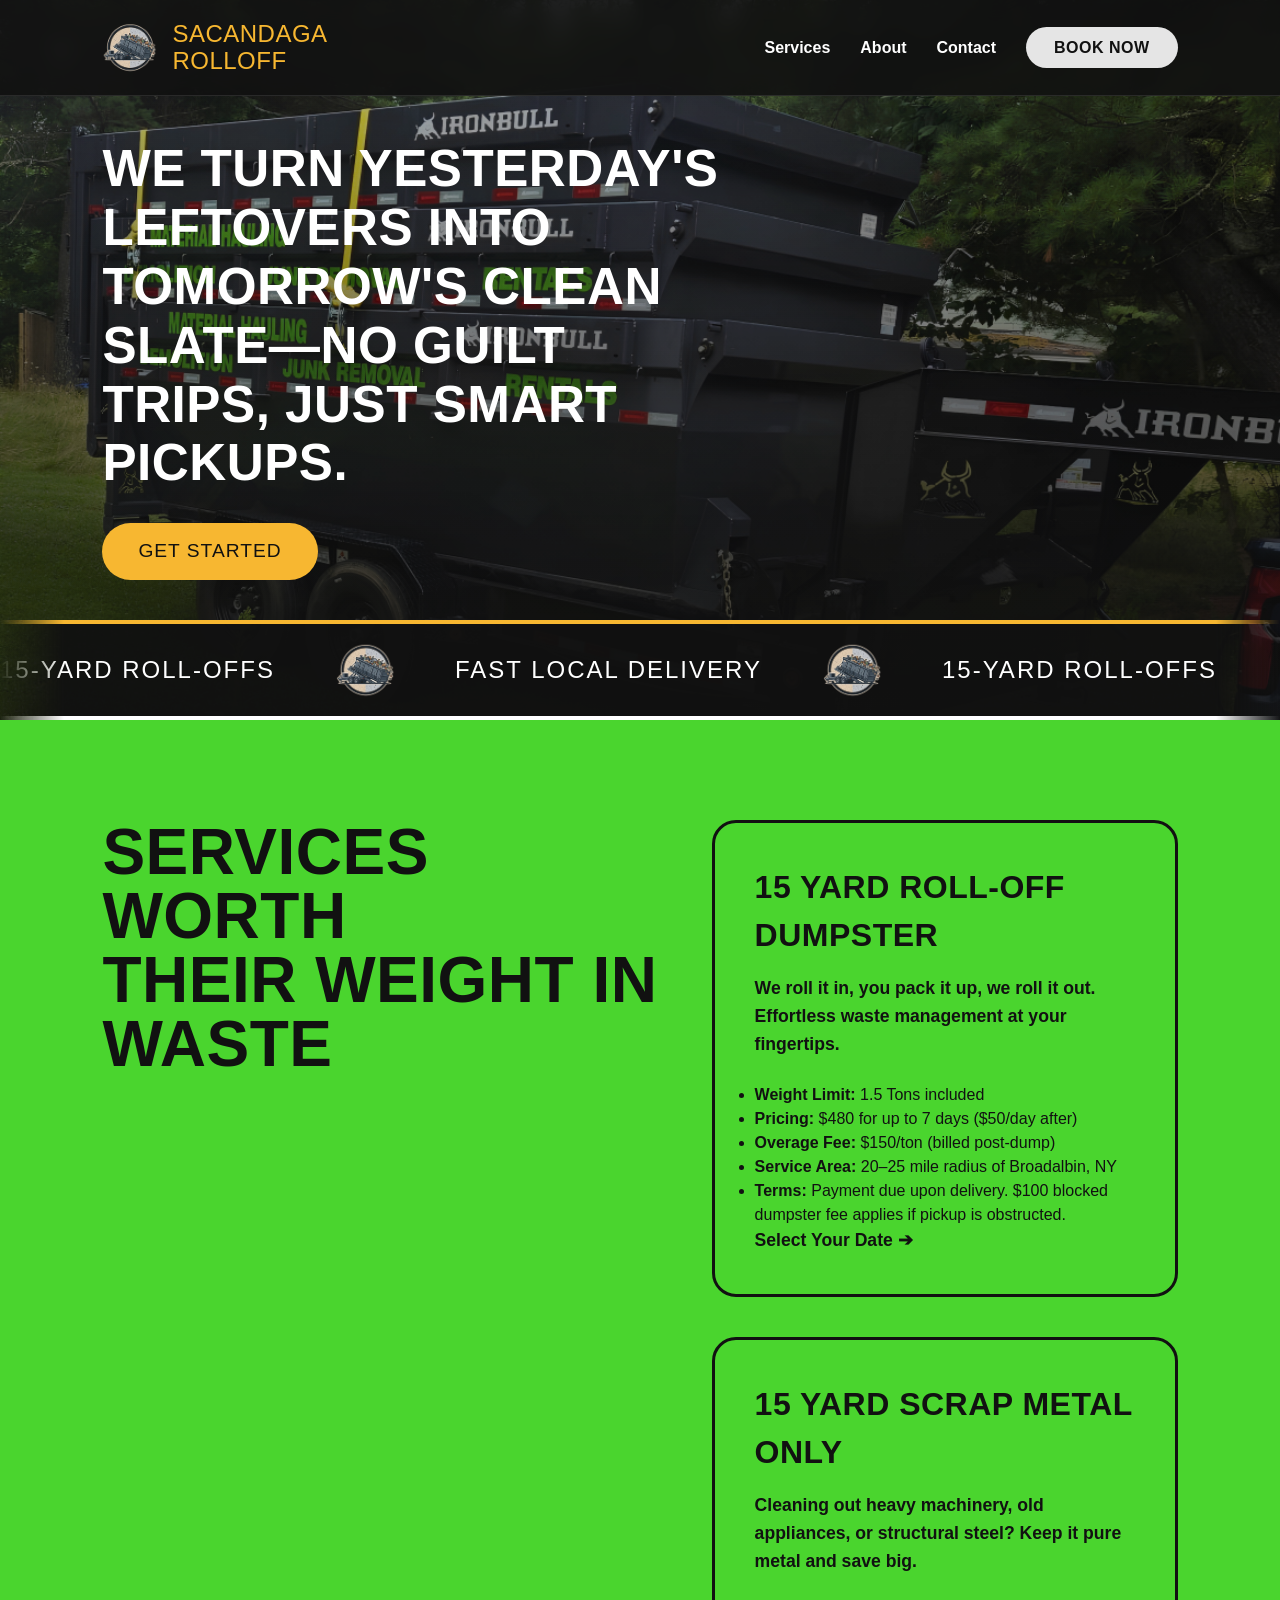
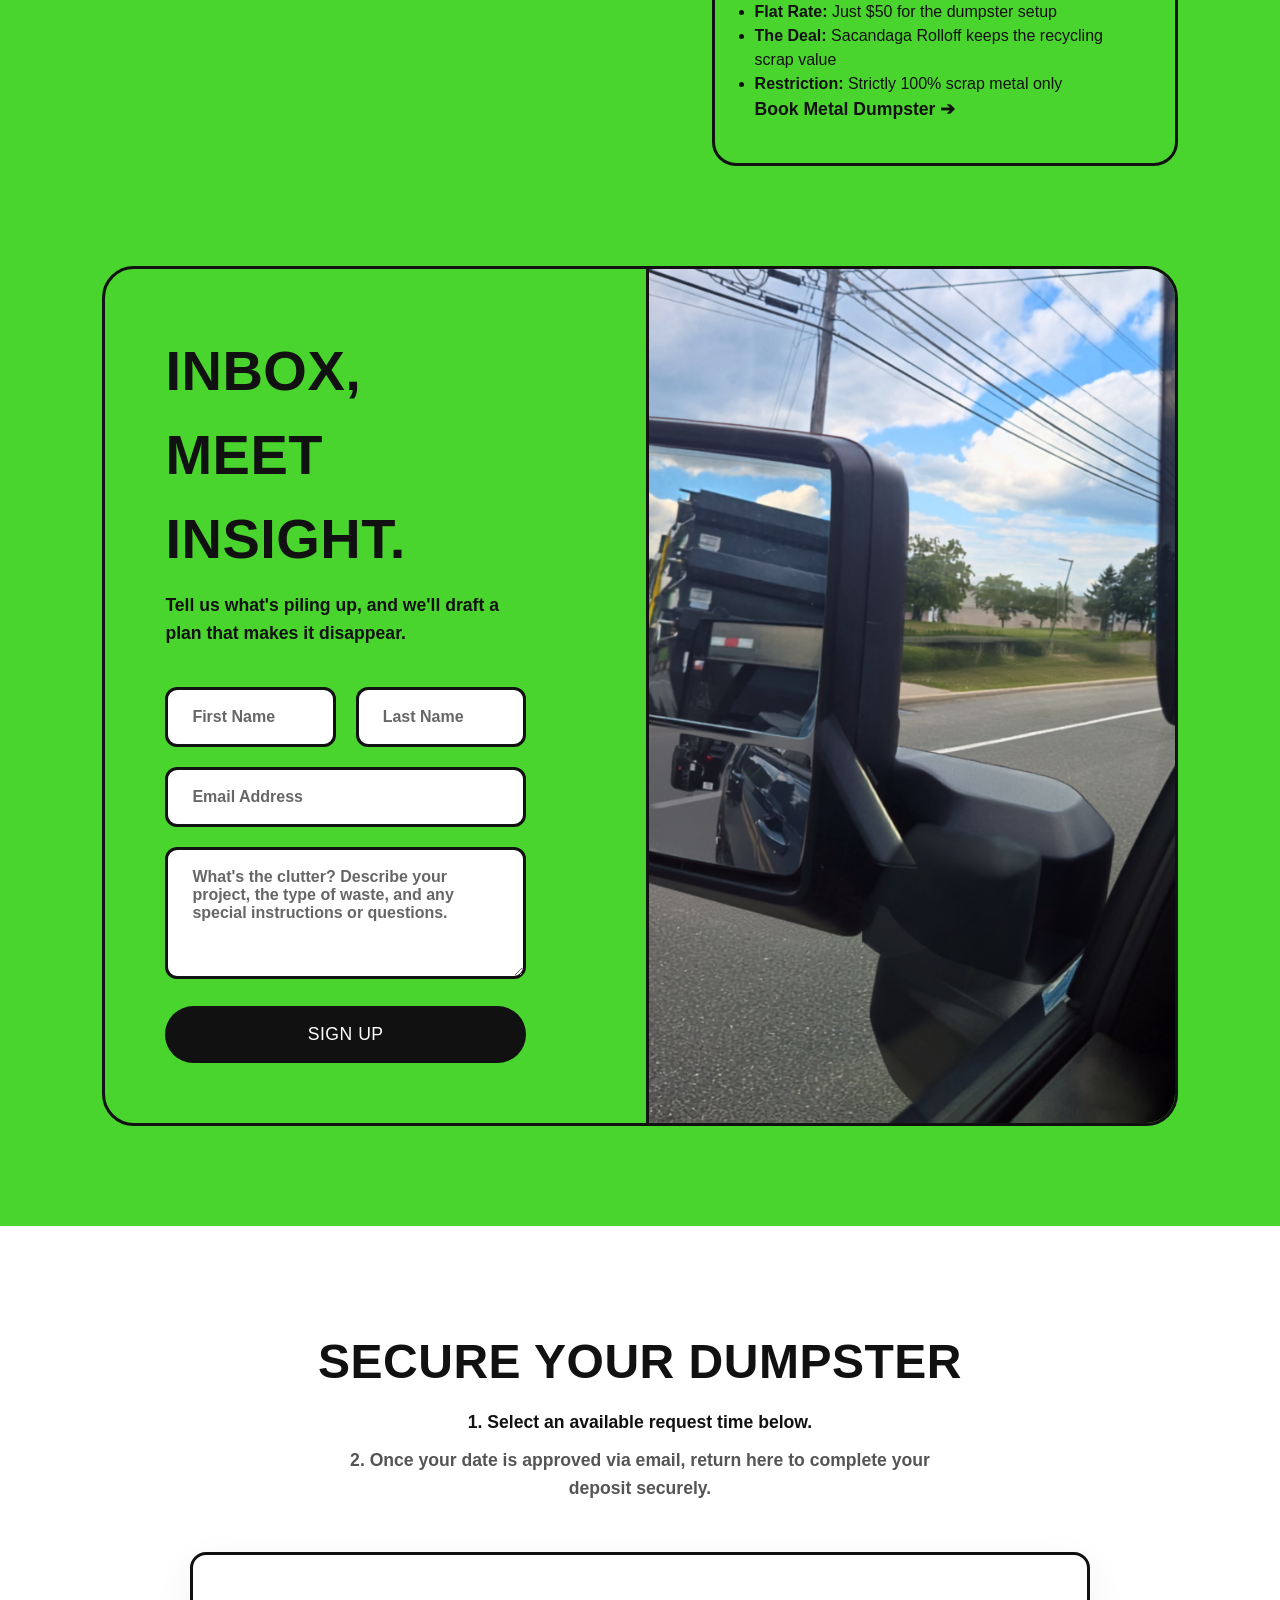
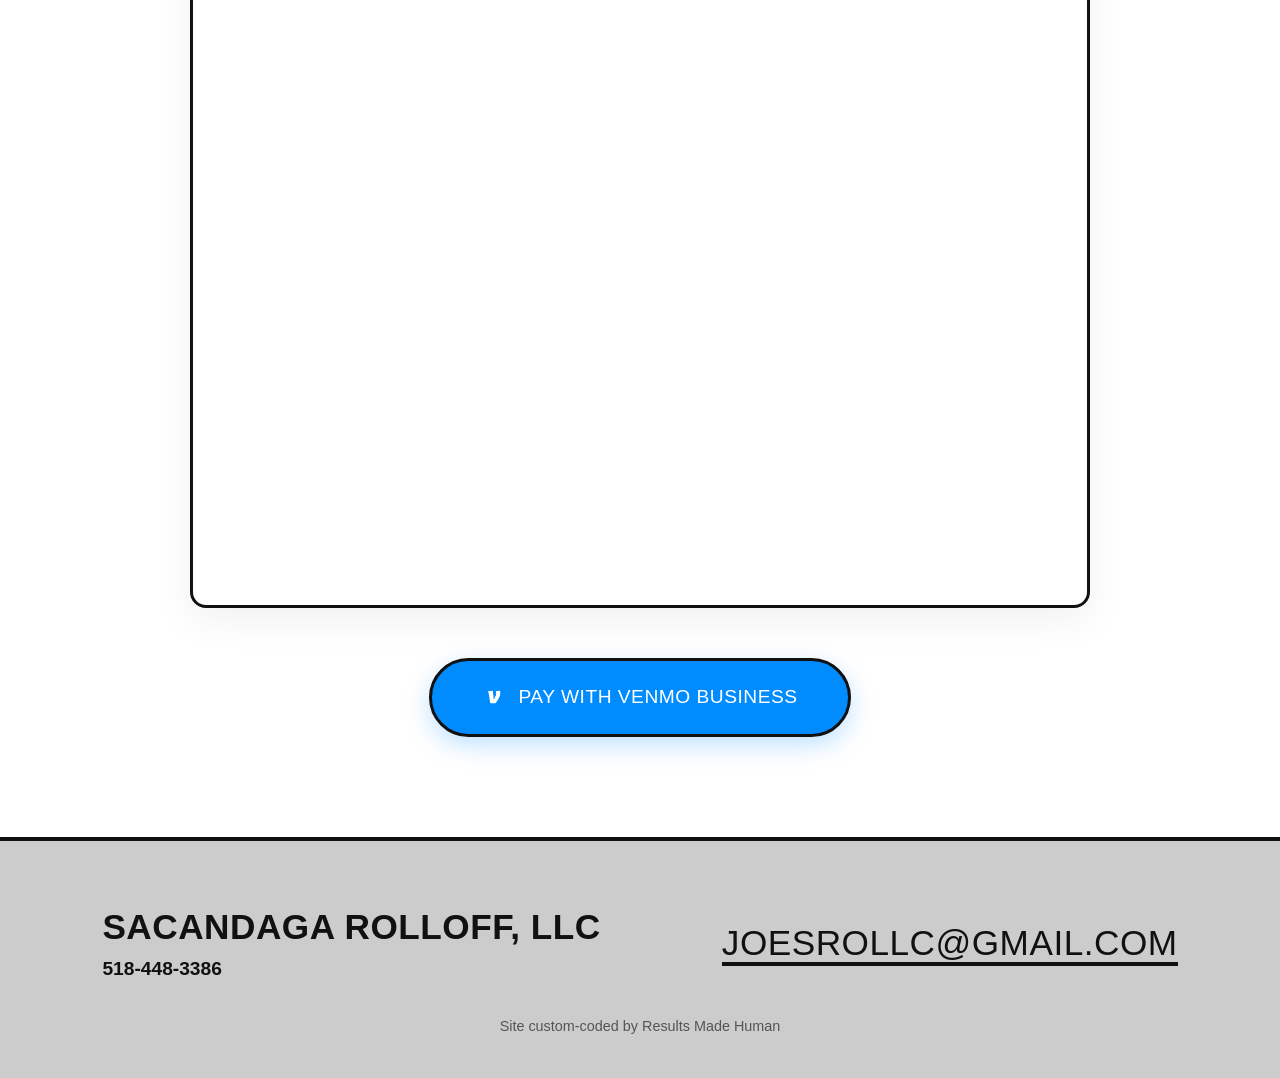
==== commit 1f74dce6: "unsynced content commit" ====
--- a/index.html
+++ b/index.html
@@ -26,33 +26,28 @@
             </ul>
         </nav>
 
-        <!-- Added the background visibility protection layer box -->
+        <!-- Hero Headline & Call-to-Action -->
         <div class="hero-content">
             <h1>WE TURN YESTERDAY'S LEFTOVERS INTO TOMORROW'S CLEAN SLATE—NO GUILT TRIPS, JUST SMART PICKUPS.</h1>
             <a href="#services" class="btn-primary">GET STARTED</a>
         </div>
+
+        <div class="marquee-divider">
+            <div class="marquee-track">
+                <span class="marquee-text">15-YARD ROLL-OFFS</span>
+                <img src="images/logo.png" class="marquee-img" alt="Sacandaga Rolloff Badge">
+
+                <span class="marquee-text">FAST LOCAL DELIVERY</span>
+                <img src="images/logo.png" class="marquee-img" alt="Sacandaga Rolloff Badge">
+
+                <span class="marquee-text">15-YARD ROLL-OFFS</span>
+                <img src="images/logo.png" class="marquee-img" alt="Sacandaga Rolloff Badge">
+
+                <span class="marquee-text">FAST LOCAL DELIVERY</span>
+                <img src="images/logo.png" class="marquee-img" alt="Sacandaga Rolloff Badge">
+            </div>
+        </div>
     </header>
-
-    <!-- SECTION 2: MARQUEE TEXT RUNNER -->
-    <section class="marquee-divider">
-        <div class="marquee-track">
-            <svg viewBox="0 0 1440 90" width="100%" height="100%" preserveAspectRatio="none" xmlns="http://w3.org">
-                <defs>
-                    <path id="text-path" d="M 0,55 L 2880,55" />
-                </defs>
-                <rect width="100%" height="100%" fill="#ffffff" />
-                <text fill="#111111" font-family="Impact, Arial Black, sans-serif" font-size="34" letter-spacing="2"
-                    class="scrolling-text">
-                    <textPath href="#text-path" startOffset="0%">
-                        FOLLOW THE PICKUP PARADE &bull; FOLLOW THE PICKUP PARADE &bull; FOLLOW THE PICKUP PARADE &bull;
-                        FOLLOW THE PICKUP PARADE &bull; FOLLOW THE PICKUP PARADE &bull; FOLLOW THE PICKUP PARADE &bull;
-                        FOLLOW THE PICKUP PARADE &bull; FOLLOW THE PICKUP PARADE &bull;
-                    </textPath>
-                </text>
-            </svg>
-        </div>
-    </section>
-
 
     <!-- SECTION 3: SERVICES -->
     <section id="services" class="services-section">
@@ -61,12 +56,36 @@
                 <h2>SERVICES WORTH<br>THEIR WEIGHT IN<br>WASTE</h2>
             </div>
             <div class="services-right">
+
+                <!-- Card 1: Standard 15 Yard Dumpster Rental -->
                 <div class="service-card">
-                    <h3>15 FT ROLL-OFF DUMPSTER</h3>
-                    <p>We clear cups, confetti, and the evidence of fun—quietly and quickly.</p>
-                    <!-- Smarter Anchor: Automatically scrolls them down to select a date -->
+                    <h3>15 YARD ROLL-OFF DUMPSTER</h3>
+                    <p>We roll it in, you pack it up, we roll it out. Effortless waste management at your fingertips.
+                    </p>
+                    <ul class="service-specs">
+                        <li><strong>Weight Limit:</strong> 1.5 Tons included</li>
+                        <li><strong>Pricing:</strong> $480 for up to 7 days ($50/day after)</li>
+                        <li><strong>Overage Fee:</strong> $150/ton (billed post-dump)</li>
+                        <li><strong>Service Area:</strong> 20–25 mile radius of Broadalbin, NY</li>
+                        <li><strong>Terms:</strong> Payment due upon delivery. $100 blocked dumpster fee applies if
+                            pickup is obstructed.</li>
+                    </ul>
                     <a href="#booking" class="btn-link">Select Your Date ➔</a>
                 </div>
+
+                <!-- Card 2: Specialized Scrap Metal Dumpster -->
+                <div class="service-card metal-special">
+                    <h3>15 YARD SCRAP METAL ONLY</h3>
+                    <p>Cleaning out heavy machinery, old appliances, or structural steel? Keep it pure metal and save
+                        big.</p>
+                    <ul class="service-specs">
+                        <li><strong>Flat Rate:</strong> Just $50 for the dumpster setup</li>
+                        <li><strong>The Deal:</strong> Sacandaga Rolloff keeps the recycling scrap value</li>
+                        <li><strong>Restriction:</strong> Strictly 100% scrap metal only</li>
+                    </ul>
+                    <a href="#booking" class="btn-link">Book Metal Dumpster ➔</a>
+                </div>
+
             </div>
         </div>
     </section>
@@ -129,7 +148,7 @@
         <div class="payment-action-block">
             <!-- 🌟 THE IMAGE FIXED VALUE: Paste this cleanly inside your .btn-venmo block -->
             <a href="https://venmo.com/u/sacandagarolloff" target="_blank" class="btn-venmo">
-                <img src="/images/venmo.png" alt="Venmo Icon" class="venmo-icon">
+                <img src="images/venmo.png" alt="Venmo Icon" class="venmo-icon">
                 PAY WITH VENMO BUSINESS
             </a>
         </div>
--- a/css/main.css
+++ b/css/main.css
@@ -25,7 +25,9 @@
 .logo-text,
 .btn-book,
 .btn-submit,
-.btn-venmo {
+.btn-venmo,
+.btn-primary,
+.footer-email {
     font-family: 'Impact', 'Arial Black', sans-serif;
     letter-spacing: 0.5px;
 }
@@ -37,20 +39,8 @@
 }
 
 /* ==========================================================================
-   2. HERO NAVIGATION & HEADER
-   ========================================================================== */
-.hero-section {
-    position: relative;
-    width: 100%;
-    min-height: 100vh;
-    background: linear-gradient(rgba(0, 0, 0, 0.55), rgba(0, 0, 0, 0.55)),
-        url('../images/home_bg.png') no-repeat center center/cover;
-    display: flex;
-    flex-direction: column;
-    justify-content: space-between;
-    padding-bottom: 60px;
-}
-
+   2. NAVBAR & NAVIGATION
+   ========================================================================== */
 .navbar {
     display: flex;
     justify-content: space-between;
@@ -80,7 +70,7 @@
 
 .logo-text {
     color: #f7b731;
-    font-size: 1.2rem;
+    font-size: 1.5rem;
     line-height: 1.1;
     text-transform: uppercase;
 }
@@ -109,12 +99,24 @@
     color: #111111;
     padding: 12px 28px;
     border-radius: 50px;
+    text-decoration: none;
     transition: transform 0.2s ease, background-color 0.2s ease;
 }
 
 .nav-links .btn-book:hover {
     transform: scale(1.05);
     background-color: #f7b731;
+    color: #111111;
+}
+
+/* ==========================================================================
+   3. HERO SECTION CONTENT
+   ========================================================================== */
+.hero-section {
+    position: relative;
+    padding-bottom: 120px;
+    background: linear-gradient(rgba(17, 17, 17, 0.25), rgba(17, 17, 17, 0.85)),
+        url('../images/home_bg.png') no-repeat center center / cover;
 }
 
 .hero-content {
@@ -132,68 +134,99 @@
 
 .btn-primary {
     display: inline-block;
+    background-color: #f7b731;
+    color: #111111;
+    font-family: 'Impact', 'Arial Black', sans-serif;
+    font-size: 1.2rem;
+    padding: 14px 36px;
+    border-radius: 50px;
+    text-decoration: none;
+    text-transform: uppercase;
+    letter-spacing: 1px;
+    transition: transform 0.2s ease, background-color 0.2s ease;
+}
+
+.btn-primary:hover {
+    transform: scale(1.05);
+    background-color: #ffffff;
+}
+
+/* ==========================================================================
+   4. BOTTOM MARQUEE TICKER (GPU ACCELERATED & SILKY SMOOTH)
+   ========================================================================== */
+.marquee-divider {
+    position: absolute;
+    bottom: 0;
+    left: 0;
+    width: 100%;
+    background-color: rgba(17, 17, 17, 0.95);
+    /* Adds a dark backing shield so green can't bleed through */
+
+    /* 🌟 THE VISIBILITY FIX: Thick containment frames pushed cleanly into view */
+    border-top: 4px solid #f7b731;
+    /* High-visibility construction gold */
+    border-bottom: 4px solid #ffffff;
+    /* Crisp white layout anchor baseline */
+    padding: 16px 0;
+    /* overflow: hidden; */
+
+    /* 🌟 THE OVERLAP FIX: Forces the marquee to float OVER the green services background */
+    z-index: 99 !important;
+
+    /* 🌟 CLEAN MASKS: Shifted gradient parameters slightly outward to protect border lines */
+    -webkit-mask-image: linear-gradient(to right, transparent 0%, black 5%, black 95%, transparent 100%);
+    mask-image: linear-gradient(to right, transparent 0%, black 5%, black 95%, transparent 100%);
+}
+
+.marquee-track {
+    display: flex;
+    align-items: center;
+    gap: 60px;
+    width: max-content;
+    will-change: transform;
+    animation: marquee-scroll 45s linear infinite;
+}
+
+/* Pause scroll on mouse hover */
+.marquee-divider:hover .marquee-track {
+    animation-play-state: paused;
+}
+
+.marquee-track img,
+.marquee-img {
+    height: 60px;
+    /* Snug height budget leaves breathing room for borders */
+    width: auto;
+    object-fit: contain;
+    flex-shrink: 0;
+    transform: none;
+    /* Keeps branding reading from left to right naturally */
+}
+
+.marquee-text {
+    font-family: 'Impact', 'Arial Black', sans-serif;
+    font-size: 1.5rem;
     color: #ffffff;
-    text-decoration: none;
-    border: 2px solid #ffffff;
-    padding: 16px 40px;
-    border-radius: 50px;
-    font-size: 1rem;
-    transition: background-color 0.2s ease, color 0.2s ease, transform 0.2s ease;
-}
-
-.btn-primary:hover {
-    background-color: #ffffff;
-    color: #111111;
-    transform: scale(1.03);
-}
-
-/* ==========================================================================
-   3. MARQUEE OVERLAY ENGINE & CONTINUOUS ANIMATION
-   ========================================================================== */
-.marquee-divider {
-    position: relative;
-    width: 100%;
-    height: 90px;
-    background-color: #ffffff;
-    overflow: hidden;
-    z-index: 99;
-    margin-top: -45px;
-    margin-bottom: 0;
-}
-
-.marquee-track {
-    width: 100%;
-    height: 100%;
-    display: flex;
-    align-items: center;
-}
-
-.marquee-track svg {
-    width: 100%;
-    height: 100%;
-    display: block;
-}
-
-/* 🌟 Continuous translation loop target */
-.scrolling-text {
-    animation: marquee-scroll 25s linear infinite;
-}
-
-/* 🌟 Smooth hardware-accelerated animation frame keys */
+    text-transform: uppercase;
+    letter-spacing: 2px;
+    white-space: nowrap;
+    flex-shrink: 0;
+    /* Prevents font-smashing inside flex container strings */
+}
+
+/* Hardware-Accelerated 3D Transform for Zero Loop Snap */
 @keyframes marquee-scroll {
     0% {
-        transform: translateX(0);
+        transform: translate3d(0, 0, 0);
     }
 
     100% {
-        transform: translateX(-50%);
-        /* Moves exactly half the text width for a seamless handoff loop */
-    }
-}
-
-
-/* ==========================================================================
-   4. SERVICES SECTION
+        transform: translate3d(-50%, 0, 0);
+    }
+}
+
+/* ==========================================================================
+   5. SERVICES SECTION
    ========================================================================== */
 .services-section {
     background-color: #4ad52e;
@@ -254,7 +287,7 @@
 }
 
 /* ==========================================================================
-   5. CONTACT & LEAD FORM
+   6. CONTACT & LEAD FORM
    ========================================================================== */
 .contact-section {
     background-color: #4ad52e;
@@ -310,6 +343,7 @@
     font-size: 1rem;
     color: #111111;
     outline: none;
+    font-family: 'Arial', sans-serif; 
 }
 
 .form-group input::placeholder,
@@ -343,11 +377,11 @@
     width: 100%;
     height: 100%;
     object-fit: cover;
-    display: block;
-}
-
-/* ==========================================================================
-   6. SCHEDULING CALENDAR CONTAINER
+    object-position: center;
+}
+
+/* ==========================================================================
+   7. SCHEDULING CALENDAR CONTAINER
    ========================================================================== */
 .booking-section {
     background-color: #ffffff;
@@ -356,6 +390,7 @@
     display: flex;
     flex-direction: column;
     align-items: center;
+    text-align: center;
 }
 
 .booking-section h2 {
@@ -387,10 +422,14 @@
 
 .calendar-embed-container iframe {
     display: block;
-}
-
-/* ==========================================================================
-   7. VENMO INTERACTIVE CHECKOUT & ALIGNMENT
+    width: 100%;
+    height: 650px;
+    /* 🌟 THE FIX: Forces the wrapper to render the full schedule grid without truncation */
+    border: none;
+}
+
+/* ==========================================================================
+   8. VENMO INTERACTIVE CHECKOUT & ALIGNMENT
    ========================================================================== */
 .payment-action-block {
     margin-top: 50px;
@@ -430,7 +469,7 @@
 }
 
 /* ==========================================================================
-   8. MAIN SITE FOOTER
+   9. MAIN SITE FOOTER
    ========================================================================== */
 .main-footer {
     background-color: #cccccc;
@@ -440,6 +479,7 @@
     justify-content: space-between;
     align-items: center;
     border-top: 4px solid #111111;
+    flex-wrap: wrap;
 }
 
 .main-footer h3 {
@@ -456,11 +496,17 @@
     color: #111111;
     text-decoration: none;
     border-bottom: 4px solid #111111;
+    transition: color 0.2s ease, border-color 0.2s ease;
+}
+
+.footer-email:hover {
+    color: #008CFF;
+    border-color: #008CFF;
 }
 
 .footer-bottom {
     text-align: center;
-    padding-top: 20px;
+    padding-top: 30px;
     font-size: 0.9rem;
     font-weight: bold;
     color: #555555;
@@ -468,55 +514,100 @@
 }
 
 /* ==========================================================================
-   9. RESPONSIVE QUERIES (MOBILE BREAKPOINTS)
-   ========================================================================== */
-@media (max-width: 968px) {
-    .nav-links {
-        display: none;
-    }
-
+   10. MOBILE RESPONSIVE STYLES (Under 768px Viewports)
+   ========================================================================== */
+@media (max-width: 768px) {
+
+    /* --- Core Layout Corrections --- */
+    /* 🌟 THE RESCUE ANCHOR: Collapses horizontal desktop grid columns into a clean vertical flow */
     .services-container,
-    .contact-container,
+    .contact-container {
+        display: flex !important;
+        flex-direction: column !important;
+        gap: 40px !important;
+        width: 100% !important;
+        padding: 0 4% !important; /* Leaves a sleek native margin on small screens */
+    }
+
+    /* 🌟 THE FULL-WIDTH PROOF: Prevents text boxes from shrinking into narrow strips */
+    .services-left,
+    .services-right,
+    .form-side,
+    .image-side {
+        width: 100% !important;
+        max-width: 100% !important;
+        padding: 10px 0 !important;
+    }
+
+    /* --- Hero Section & Headline Balancing --- */
+    .hero-content {
+        padding: 120px 5% 40px 5% !important;
+    }
+
+    /* Scales down the giant h1 font slightly so it wraps cleanly without pushing the button out of view */
+    .hero-content h1 {
+        font-size: 1.9rem !important;
+        line-height: 1.25 !important;
+        margin-bottom: 25px !important;
+    }
+
+    /* --- Marquee Ticker Fixes --- */
+    .hero-section {
+        padding-bottom: 85px !important; /* Safe vertical breathing budget */
+    }
+
+    .marquee-divider {
+        padding: 12px 0 !important;
+        z-index: 100 !important; /* Pushes borders flush over any lower background layers */
+    }
+
+    .marquee-track img,
+    .marquee-img {
+        height: 45px !important; /* Scales down truck graphics slightly to fit mobile screen borders */
+    }
+
+    /* --- Lead Form Split Fix --- */
+    .form-row-split {
+        display: flex !important;
+        flex-direction: column !important;
+        gap: 15px !important;
+    }
+
+    /* --- Image Aspect Ratio Recovery --- */
+    .image-side {
+        border-left: none !important;
+        border-top: 3px solid #111111 !important;
+        height: 280px !important;
+        margin-top: 15px !important;
+    }
+
+    .contact-image {
+        width: 100% !important;
+        height: 100% !important;
+        object-fit: cover !important; /* Preserves the native dimensions of your rearview mirror asset */
+    }
+
+    /* --- Google Calendar Embed Box Container --- */
+    .calendar-embed-container {
+        width: 100% !important;
+        overflow-x: auto !important; /* Adds a touch-swipe axis so clients can see full schedule cells */
+        -webkit-overflow-scrolling: touch;
+    }
+
+    .calendar-embed-container iframe {
+        height: 600px !important;
+    }
+
+    /* --- Footer Alignment --- */
     .main-footer {
-        grid-template-columns: 1fr;
-        display: flex;
-        flex-direction: column;
-        gap: 40px;
-    }
-
-    .form-row-split {
-        grid-template-columns: 1fr;
-    }
-
-    .image-side {
-        height: 350px;
-        border-left: none;
-        border-top: 3px solid #111111;
-    }
-
-    .marquee-divider {
-        height: 60px;
-        margin-top: -30px;
-    }
-
-    .marquee-divider svg text {
-        font-size: 22px !important;
-    }
-
-    .calendar-embed-container {
-        overflow-x: auto;
-        -webkit-overflow-scrolling: touch;
-    }
-
-    .calendar-embed-container iframe {
-        min-width: 320px;
-        height: 520px;
-    }
-
-    .btn-venmo {
-        width: 100%;
-        max-width: 400px;
-        font-size: 1rem;
-        padding: 16px 24px;
+        flex-direction: column !important;
+        text-align: center !important;
+        gap: 25px !important;
+        padding: 40px 5% !important;
+    }
+
+    .footer-email {
+        font-size: 1.5rem !important; /* Prevents long email strings from expanding off-screen */
+        word-break: break-all !important;
     }
 }
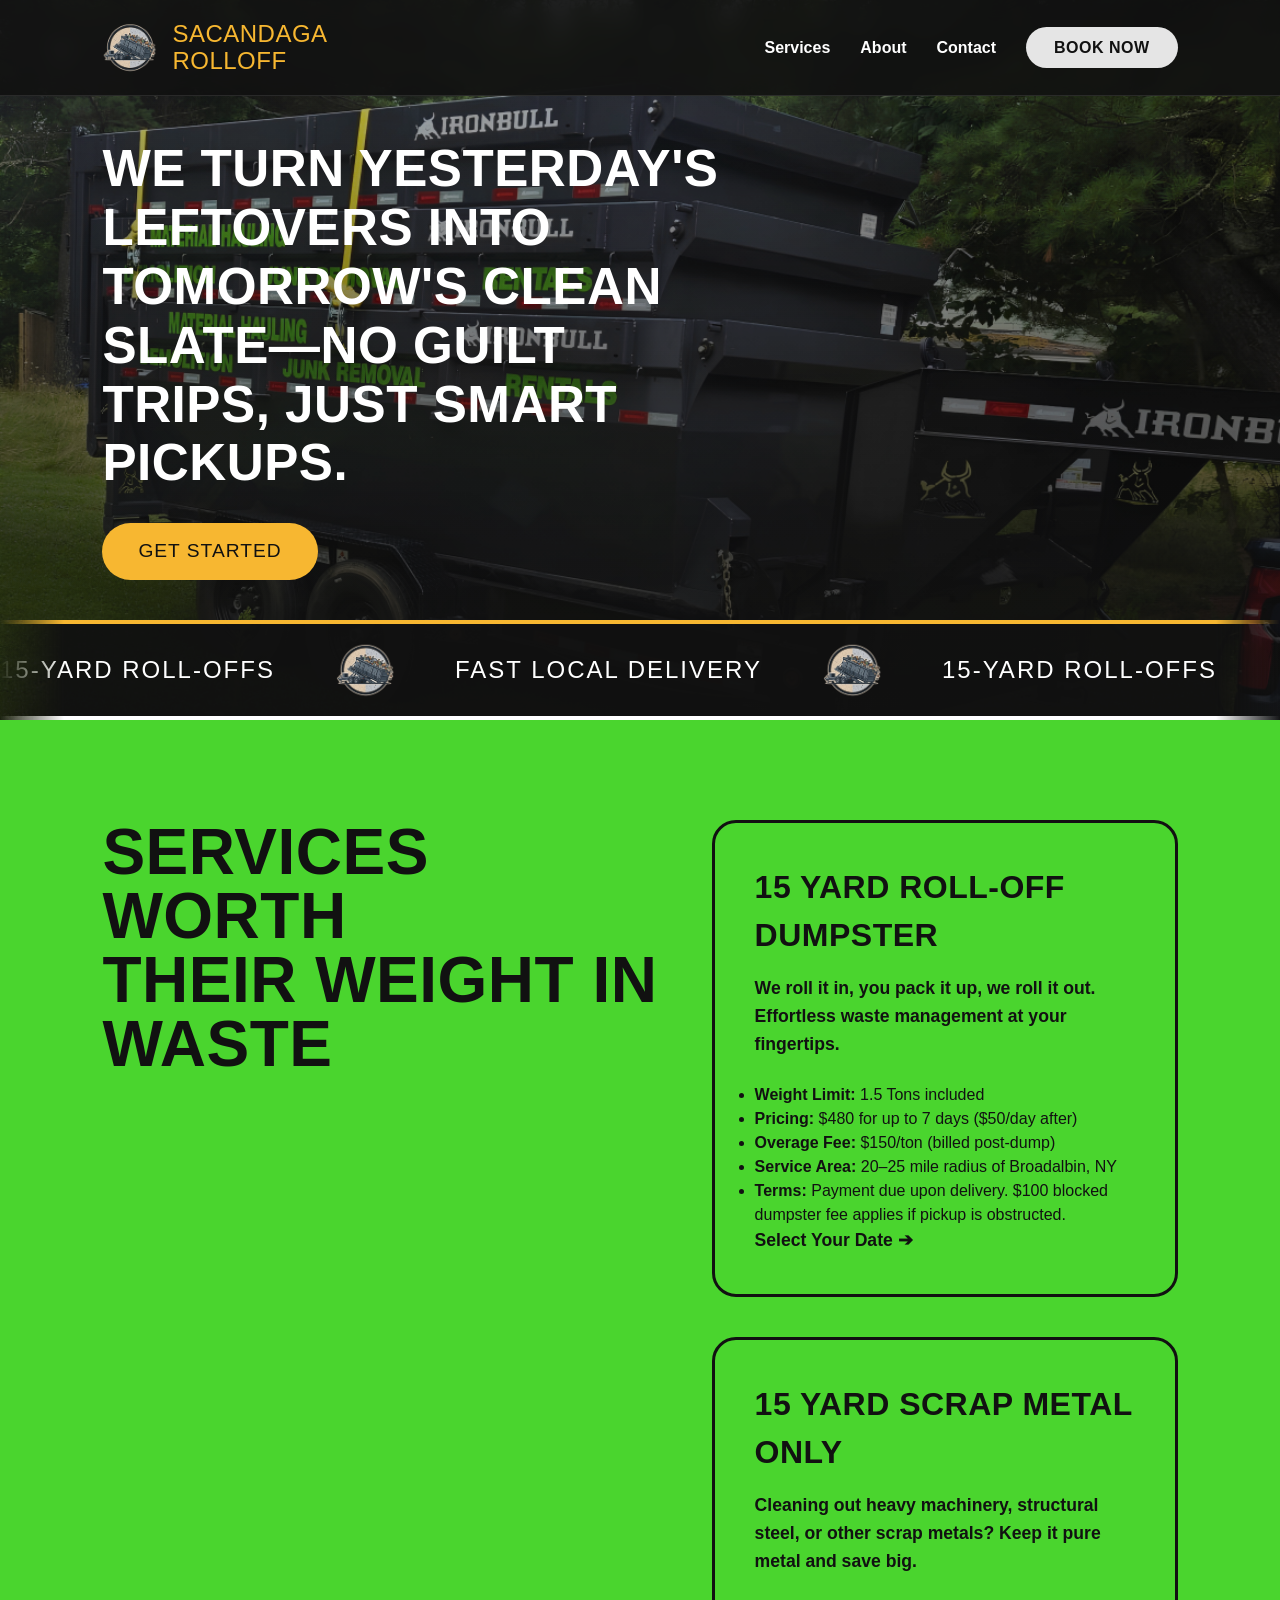
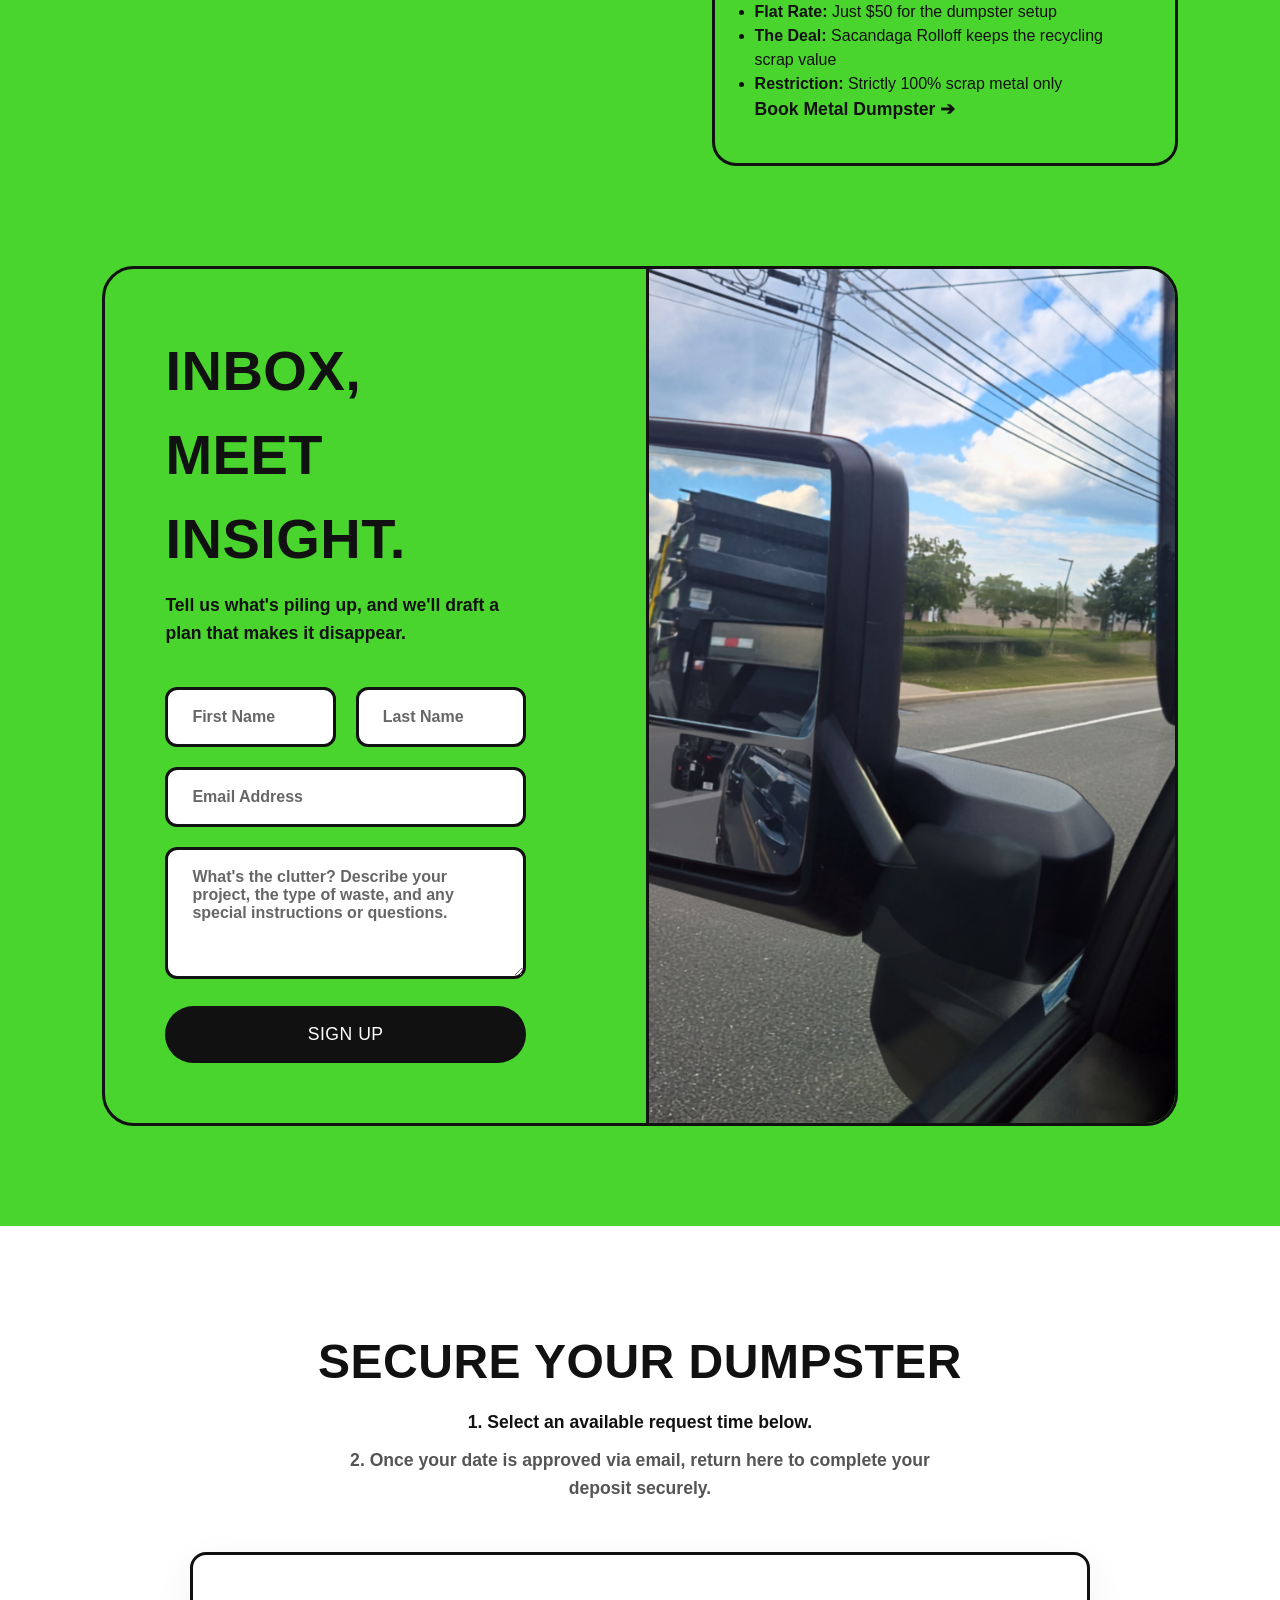
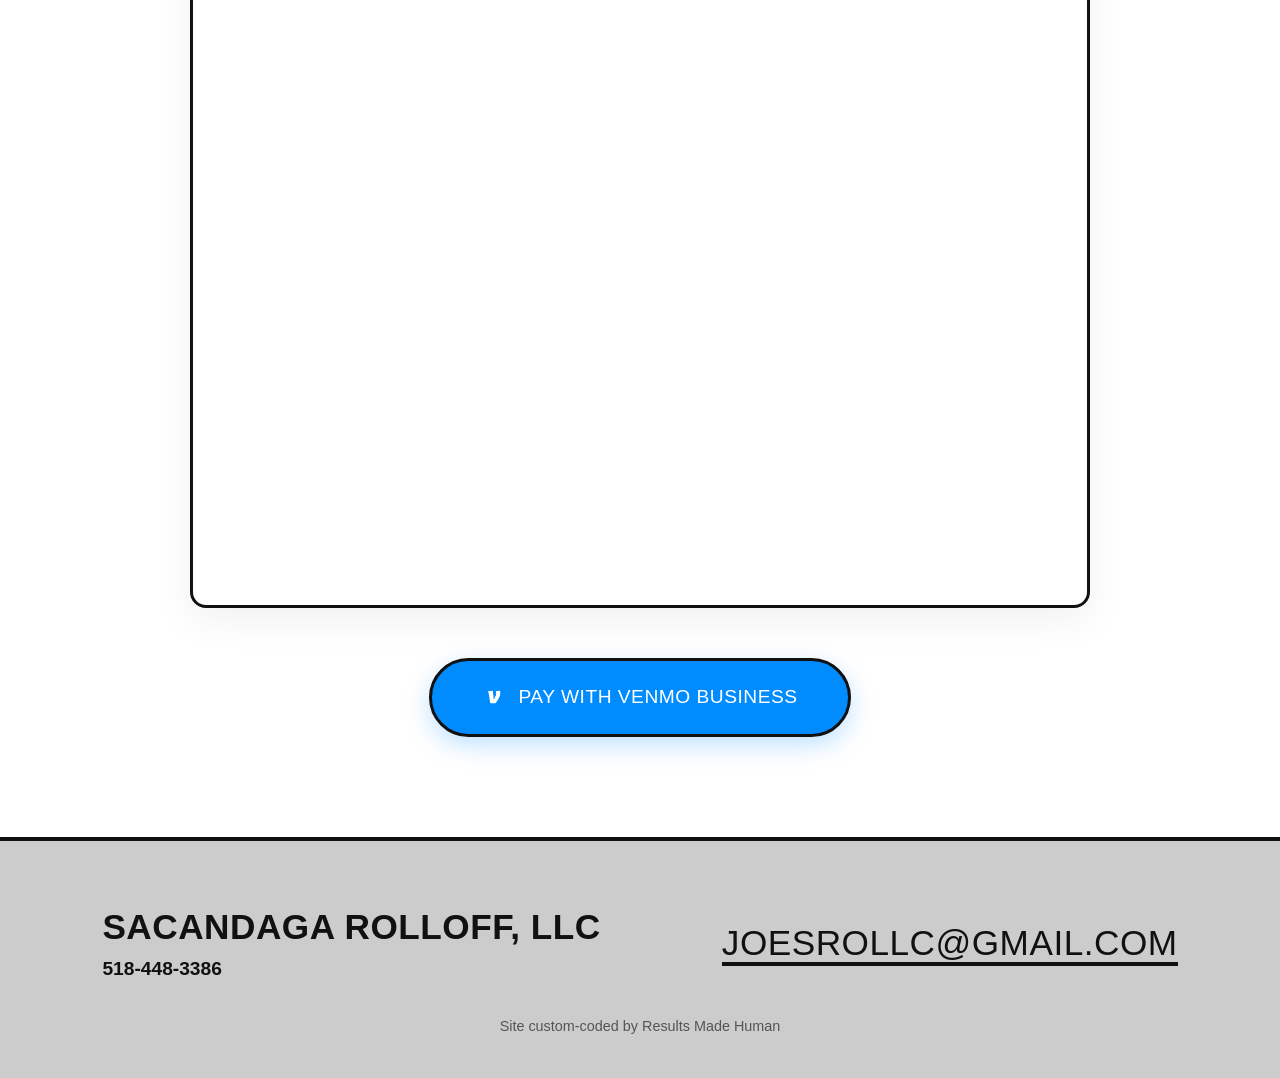
==== commit 57b0ea7b: "Changes scrap metal wording" ====
--- a/index.html
+++ b/index.html
@@ -76,7 +76,7 @@
                 <!-- Card 2: Specialized Scrap Metal Dumpster -->
                 <div class="service-card metal-special">
                     <h3>15 YARD SCRAP METAL ONLY</h3>
-                    <p>Cleaning out heavy machinery, old appliances, or structural steel? Keep it pure metal and save
+                    <p>Cleaning out heavy machinery, structural steel, or other scrap metals? Keep it pure metal and save
                         big.</p>
                     <ul class="service-specs">
                         <li><strong>Flat Rate:</strong> Just $50 for the dumpster setup</li>
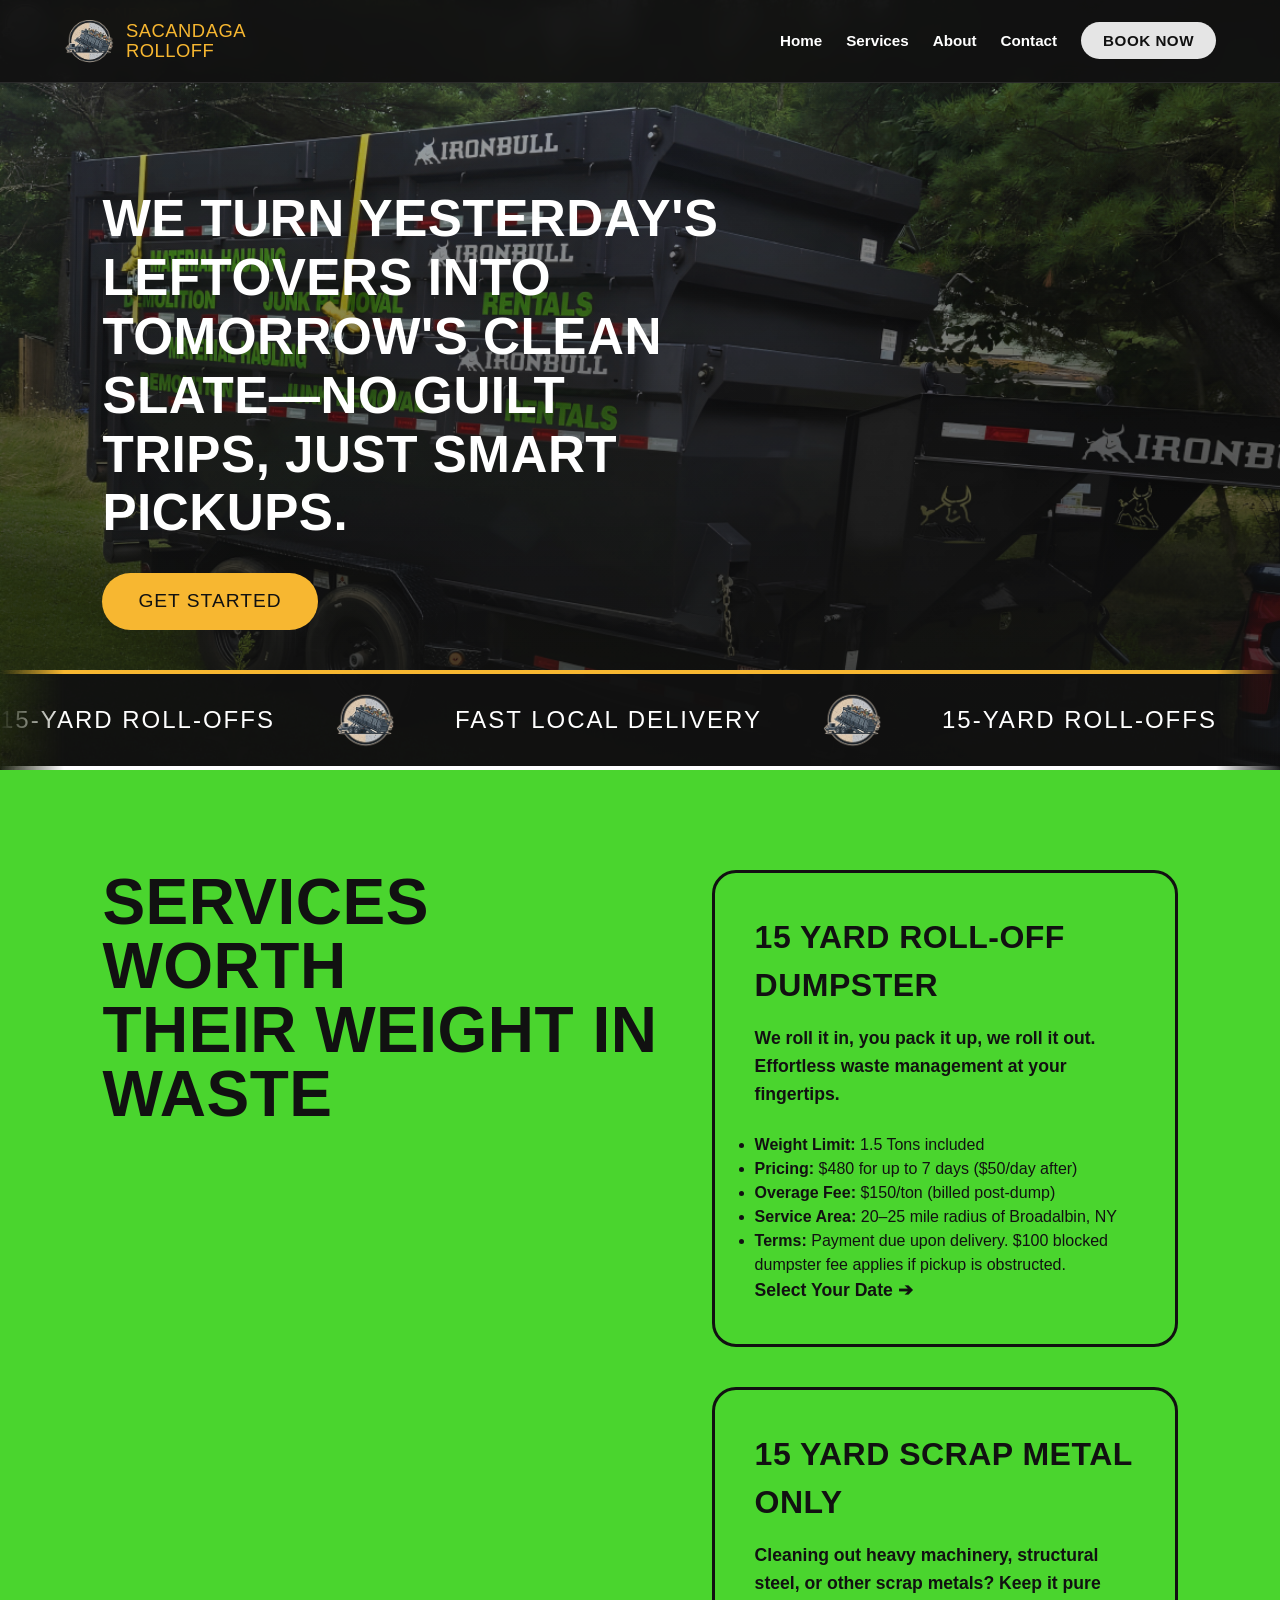
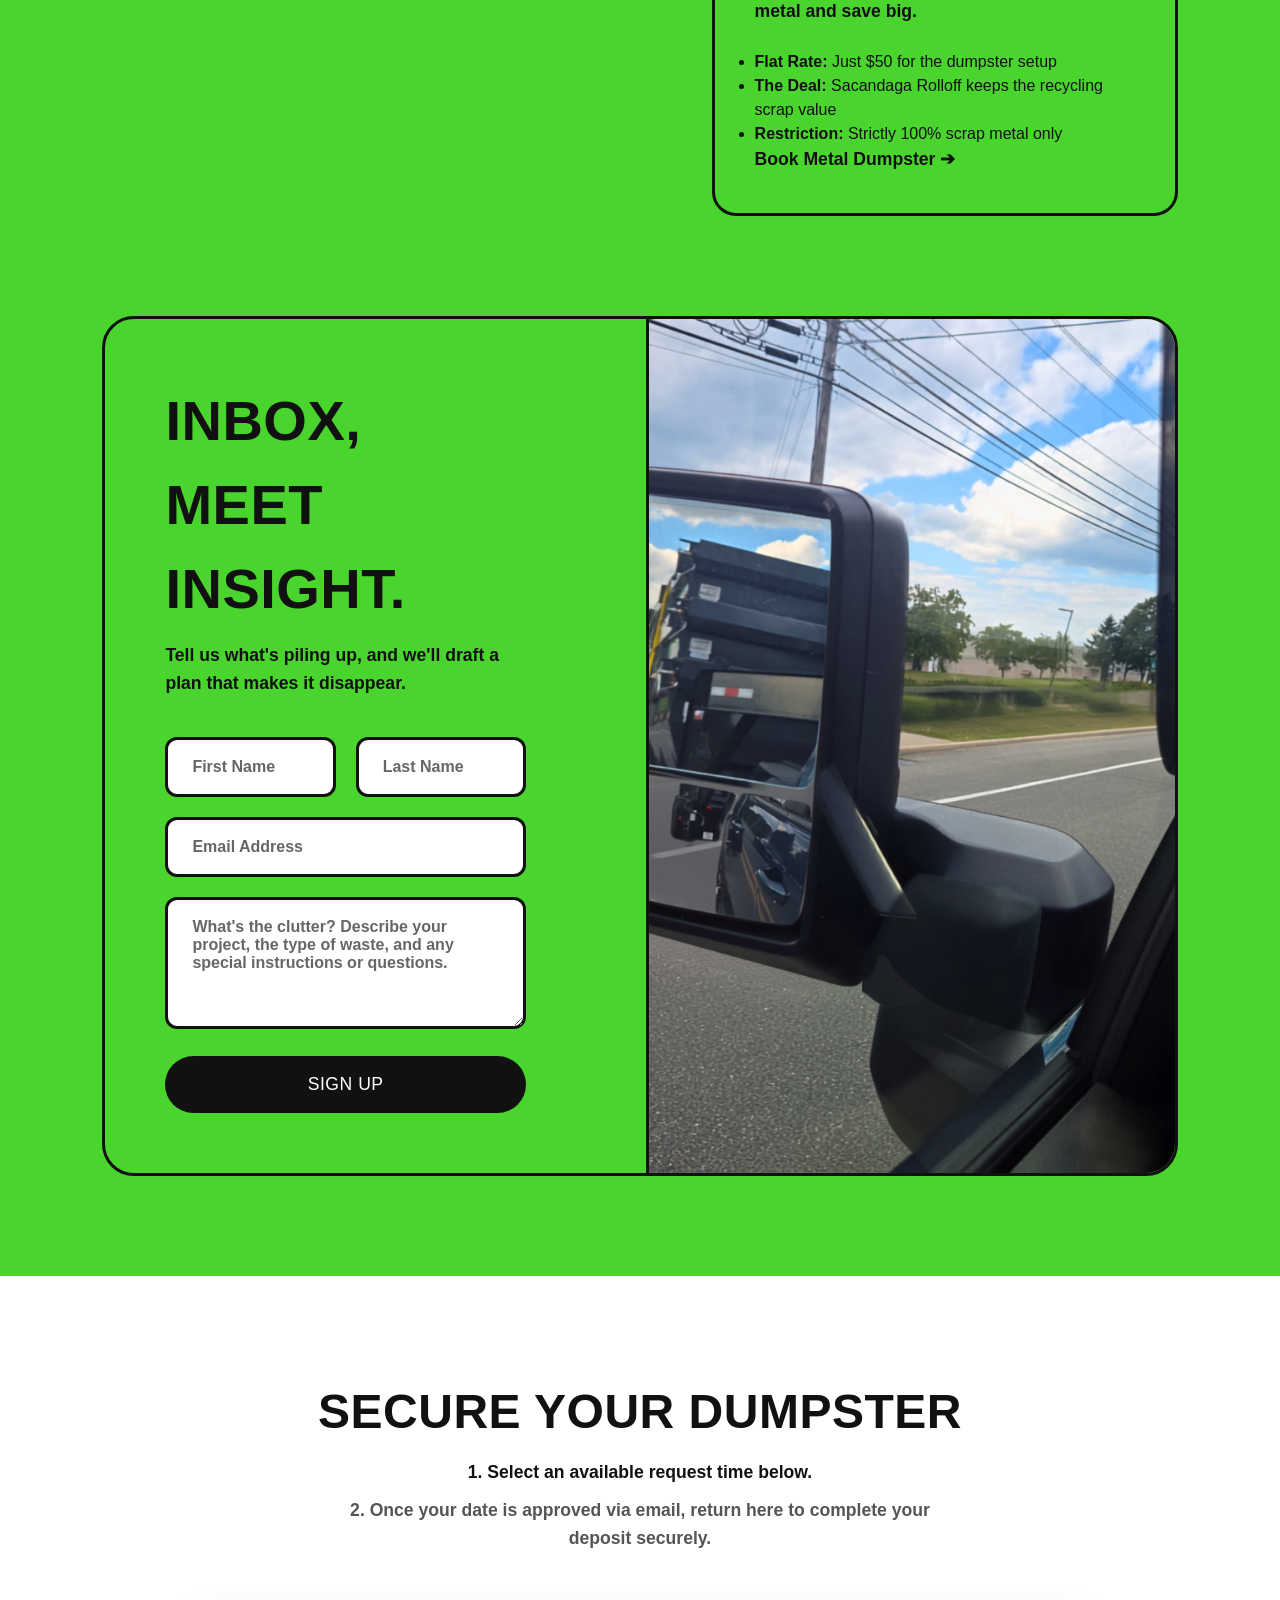
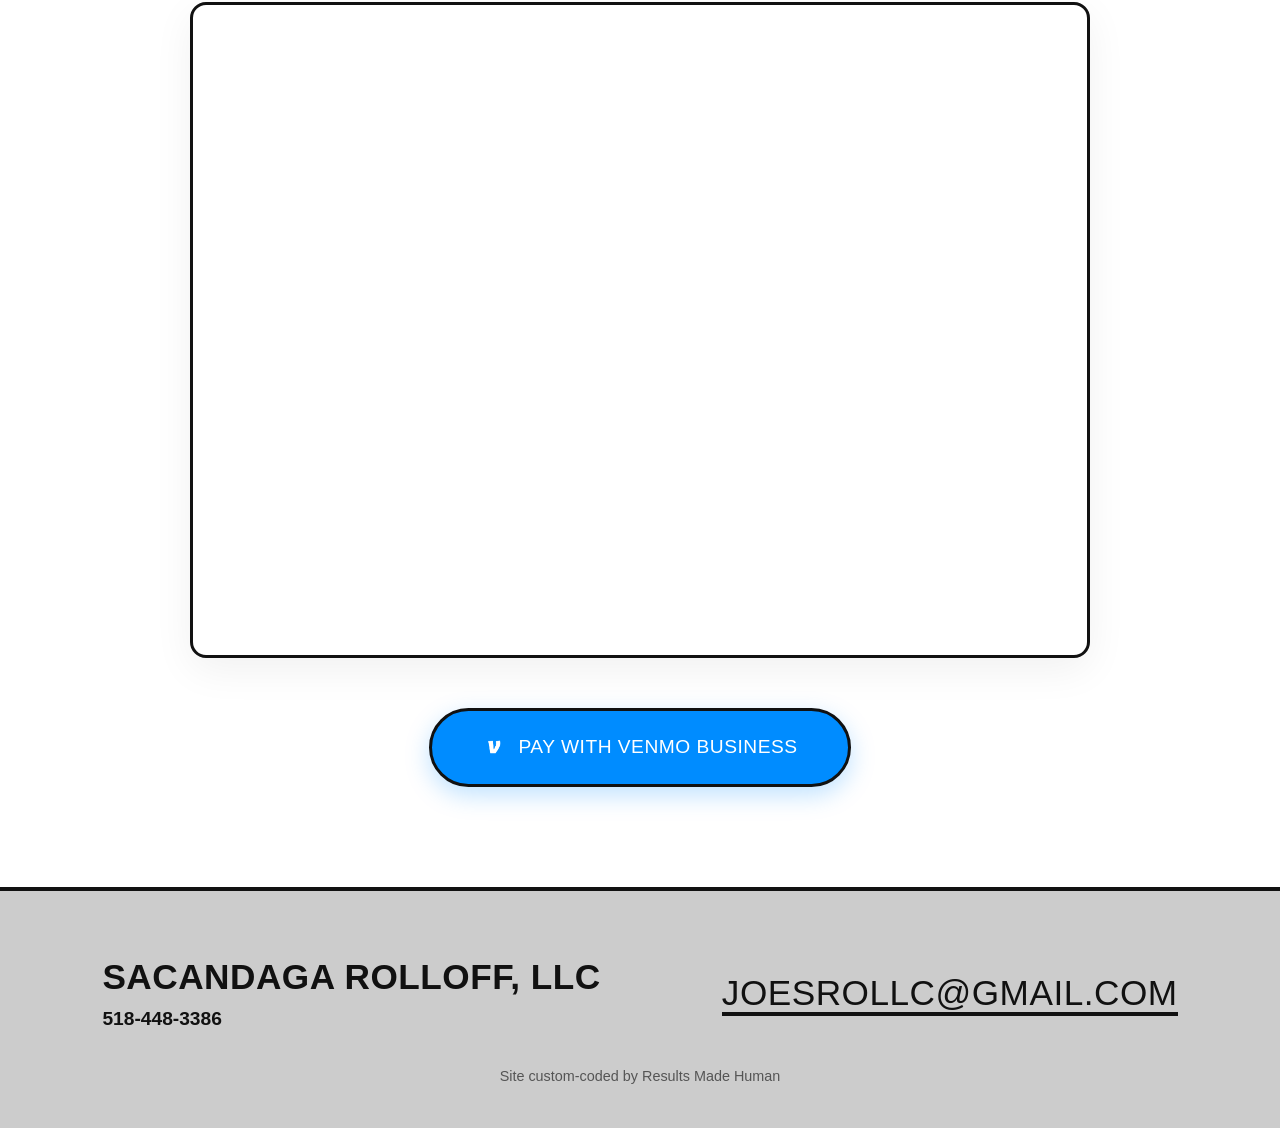
==== commit cea2a4db: "Added About page and fixed cross-device responsiveness" ====
--- a/index.html
+++ b/index.html
@@ -11,20 +11,39 @@
 
 <body>
 
-    <!-- SECTION 1: HERO NAVIGATION & HEADER -->
+    <!-- SECTION 1: NAVIGATION & HERO HEADER -->
+
+        <!-- NAVBAR WITH HAMBURGER BUTTON & ID -->
+    <nav class="navbar">
+        <div class="logo-container">
+            <img src="images/logo.png" alt="Sacandaga Rolloff Logo" class="logo-img">
+            <span class="logo-text">SACANDAGA<br>ROLLOFF</span>
+        </div>
+
+        <!-- 🌟 Hamburger Icon Button -->
+        <button class="hamburger" id="hamburger-toggle" aria-label="Toggle Navigation Menu">
+            <span class="bar"></span>
+            <span class="bar"></span>
+            <span class="bar"></span>
+        </button>
+
+        <!-- 🌟 Navigation Links (Includes id="nav-links") -->
+        <ul class="nav-links" id="nav-links">
+            <li><a href="index.html">Home</a></li>
+            <li><a href="index.html#services">Services</a></li>
+            <li><a href="about.html">About</a></li>
+            <li><a href="index.html#contact">Contact</a></li>
+            <li><a href="index.html#booking" class="btn-book">BOOK NOW</a></li>
+        </ul>
+    </nav>
+
     <header class="hero-section">
-        <nav class="navbar">
             <div class="logo-container">
                 <img src="images/logo.png" alt="Sacandaga Rolloff Logo" class="logo-img">
                 <span class="logo-text">SACANDAGA<br>ROLLOFF</span>
             </div>
-            <ul class="nav-links">
-                <li><a href="#services">Services</a></li>
-                <li><a href="#about">About</a></li>
-                <li><a href="#contact">Contact</a></li>
-                <li><a href="#booking" class="btn-book">BOOK NOW</a></li>
-            </ul>
-        </nav>
+
+        
 
         <!-- Hero Headline & Call-to-Action -->
         <div class="hero-content">
--- a/css/main.css
+++ b/css/main.css
@@ -39,14 +39,15 @@
 }
 
 /* ==========================================================================
-   2. NAVBAR & NAVIGATION
+   2. NAVBAR & NAVIGATION (RESPONSIVE & OVERFLOW PROTECTED)
    ========================================================================== */
 .navbar {
     display: flex;
     justify-content: space-between;
     align-items: center;
-    padding: 20px 8%;
-    background: rgba(17, 17, 17, 0.9);
+    padding: 16px 5%;
+    /* Reduced side padding from 8% to 5% */
+    background: rgba(17, 17, 17, 0.95);
     backdrop-filter: blur(10px);
     position: fixed;
     top: 0;
@@ -59,34 +60,40 @@
 .logo-container {
     display: flex;
     align-items: center;
-    gap: 15px;
+    gap: 12px;
+    flex-shrink: 0;
+    /* Prevents logo from collapsing */
 }
 
 .logo-img {
-    width: 55px;
-    height: 55px;
+    width: 50px;
+    height: 50px;
     object-fit: contain;
 }
 
 .logo-text {
     color: #f7b731;
-    font-size: 1.5rem;
+    font-size: 1.15rem;
     line-height: 1.1;
     text-transform: uppercase;
+    white-space: nowrap;
 }
 
 .nav-links {
     display: flex;
     align-items: center;
     list-style: none;
-    gap: 30px;
+    gap: 24px;
+    /* Optimized gap between links */
 }
 
 .nav-links a {
     color: #ffffff;
     text-decoration: none;
-    font-size: 1rem;
+    font-size: 0.95rem;
     font-weight: bold;
+    white-space: nowrap;
+    /* Prevents link text from wrapping */
     transition: color 0.2s ease;
 }
 
@@ -94,20 +101,134 @@
     color: #f7b731;
 }
 
+/* Single-Line Pill Button */
 .nav-links .btn-book {
     background-color: #e5e5e5;
     color: #111111;
-    padding: 12px 28px;
+    padding: 10px 22px;
     border-radius: 50px;
     text-decoration: none;
+    white-space: nowrap;
+    /* Keeps "BOOK NOW" on 1 single line */
+    flex-shrink: 0;
+    /* Prevents squeeze / cut-off */
     transition: transform 0.2s ease, background-color 0.2s ease;
 }
 
 .nav-links .btn-book:hover {
     transform: scale(1.05);
     background-color: #f7b731;
-    color: #111111;
-}
+}
+
+/* ==========================================================================
+   TABLET RESPONSIVE BREAKPOINT (769px to 1024px)
+   ========================================================================== */
+@media (max-width: 1024px) and (min-width: 769px) {
+    .navbar {
+        padding: 12px 3%;
+        /* Compact padding for mid-size windows */
+    }
+
+    .nav-links {
+        gap: 14px;
+        /* Tighter spacing for 5 links */
+    }
+
+    .nav-links a {
+        font-size: 0.88rem;
+    }
+
+    .nav-links .btn-book {
+        padding: 8px 16px;
+        font-size: 0.85rem;
+    }
+}
+
+/* ==========================================================================
+   HAMBURGER & MOBILE DRAWER STYLES
+   ========================================================================== */
+
+/* Hidden on Desktop */
+.hamburger {
+    display: none;
+    background: none;
+    border: none;
+    cursor: pointer;
+    padding: 5px;
+    z-index: 1001;
+}
+
+.hamburger .bar {
+    display: block;
+    width: 26px;
+    height: 3px;
+    margin: 5px 0;
+    background-color: #ffffff;
+    border-radius: 3px;
+    transition: transform 0.3s ease, opacity 0.3s ease, background-color 0.3s ease;
+}
+
+/* Mobile Breakpoint (Under 768px) */
+@media (max-width: 768px) {
+    .hamburger {
+        display: block !important;
+        /* Forces hamburger button to show on mobile */
+    }
+
+    /* Animate bars into an 'X' when open */
+    .hamburger.active .bar:nth-child(1) {
+        transform: translateY(8px) rotate(45deg);
+        background-color: #f7b731;
+    }
+
+    .hamburger.active .bar:nth-child(2) {
+        opacity: 0;
+    }
+
+    .hamburger.active .bar:nth-child(3) {
+        transform: translateY(-8px) rotate(-45deg);
+        background-color: #f7b731;
+    }
+
+    /* Mobile Drawer */
+    .nav-links {
+        position: fixed;
+        top: 70px;
+        left: -100%;
+        /* Hidden off-screen by default */
+        width: 100%;
+        flex-direction: column !important;
+        background-color: rgba(17, 17, 17, 0.98);
+        backdrop-filter: blur(12px);
+        text-align: center;
+        padding: 30px 0 40px 0;
+        gap: 22px !important;
+        border-bottom: 3px solid #f7b731;
+        box-shadow: 0 10px 25px rgba(0, 0, 0, 0.8);
+        transition: left 0.35s ease-in-out;
+    }
+
+    /* Slide Menu into View */
+    .nav-links.active {
+        left: 0 !important;
+    }
+
+    .nav-links li {
+        display: block !important;
+    }
+
+    .nav-links a {
+        font-size: 1.2rem;
+    }
+
+    .nav-links .btn-book {
+        display: inline-block;
+        margin-top: 10px;
+        padding: 12px 30px;
+        font-size: 1rem;
+    }
+}
+
 
 /* ==========================================================================
    3. HERO SECTION CONTENT
@@ -343,7 +464,7 @@
     font-size: 1rem;
     color: #111111;
     outline: none;
-    font-family: 'Arial', sans-serif; 
+    font-family: 'Arial', sans-serif;
 }
 
 .form-group input::placeholder,
@@ -514,6 +635,283 @@
 }
 
 /* ==========================================================================
+   ABOUT PAGE CONSOLIDATED STYLES
+   ========================================================================== */
+
+/* 1. Hero Header Banner */
+.about-hero {
+    position: relative;
+    padding: 160px 8% 80px 8%;
+    background: linear-gradient(rgba(17, 17, 17, 0.8), rgba(17, 17, 17, 0.92)),
+        url('images/home_bg.png') no-repeat center center / cover;
+    text-align: center;
+    border-bottom: 4px solid #f7b731;
+}
+
+.about-hero-content {
+    max-width: 900px;
+    margin: 0 auto;
+}
+
+.about-hero h1 {
+    font-size: 3.8rem;
+    color: #ffffff;
+    margin-bottom: 10px;
+    text-transform: uppercase;
+}
+
+.hero-subhead {
+    font-family: 'Impact', 'Arial Black', sans-serif;
+    font-size: 1.2rem;
+    color: #f7b731;
+    letter-spacing: 1px;
+    margin-bottom: 30px;
+}
+
+.vet-badge {
+    display: inline-block;
+    background-color: #f7b731;
+    color: #111111;
+    font-family: 'Impact', 'Arial Black', sans-serif;
+    font-size: 1rem;
+    padding: 8px 20px;
+    border-radius: 50px;
+    margin-bottom: 20px;
+    letter-spacing: 1px;
+    border: 2px solid #111111;
+}
+
+/* 2. Mission & Story 2-Column Section */
+.about-story-section {
+    background-color: #111111;
+    color: #ffffff;
+    padding: 90px 8%;
+}
+
+.about-container {
+    display: grid;
+    grid-template-columns: 1fr 1fr;
+    gap: 60px;
+    max-width: 1400px;
+    margin: 0 auto;
+    align-items: center;
+}
+
+.highlight-quote {
+    background-color: #222222;
+    border-left: 5px solid #f7b731;
+    padding: 18px 22px;
+    margin: 25px 0;
+    border-radius: 8px;
+}
+
+.highlight-quote p {
+    font-family: 'Impact', 'Arial Black', sans-serif;
+    color: #f7b731;
+    font-size: 1.2rem;
+    margin: 0;
+    letter-spacing: 0.5px;
+}
+
+.phone-badge {
+    margin-top: 25px;
+    padding: 16px 24px;
+    background-color: #222222;
+    border-left: 5px solid #4ad52e;
+    border-radius: 8px;
+    display: inline-block;
+}
+
+.phone-badge span {
+    display: block;
+    font-size: 0.85rem;
+    font-weight: bold;
+    color: #888888;
+    margin-bottom: 4px;
+}
+
+.phone-badge a {
+    font-family: 'Impact', 'Arial Black', sans-serif;
+    font-size: 1.8rem;
+    color: #4ad52e;
+    text-decoration: none;
+}
+
+.image-wrapper {
+    border: 3px solid #f7b731;
+    border-radius: 20px;
+    overflow: hidden;
+    box-shadow: 0 12px 30px rgba(0, 0, 0, 0.5);
+    background-color: #222222;
+}
+
+.story-img {
+    width: 100%;
+    height: 380px;
+    object-fit: cover;
+    display: block;
+}
+
+.image-caption {
+    background-color: #222222;
+    padding: 12px 20px;
+    text-align: center;
+    font-family: 'Impact', 'Arial Black', sans-serif;
+    font-size: 0.95rem;
+    color: #f7b731;
+    letter-spacing: 0.5px;
+}
+
+/* 3. Green Container Options Section */
+.pillars-section {
+    background-color: #4ad52e;
+    color: #111111;
+    padding: 90px 8%;
+    text-align: center;
+}
+
+.pillars-header h2 {
+    font-size: 3.5rem;
+    line-height: 1.0;
+    text-transform: uppercase;
+}
+
+.pillars-header p {
+    font-weight: bold;
+    margin-bottom: 40px;
+    font-size: 1.1rem;
+}
+
+.pillars-grid {
+    display: grid;
+    gap: 30px;
+}
+
+.pillar-card {
+    background-color: #ffffff;
+    color: #111111;
+    border: 3px solid #111111;
+    padding: 35px 25px;
+    border-radius: 20px;
+    text-align: center;
+    box-shadow: 0 8px 0 #111111;
+}
+
+.pillar-icon {
+    font-size: 2.8rem;
+    margin-bottom: 15px;
+}
+
+.pillar-card h3 {
+    font-size: 1.8rem;
+    margin-bottom: 12px;
+}
+
+.pillar-card p {
+    font-size: 1rem;
+    font-weight: bold;
+    color: #333333;
+}
+
+/* 4. Values Section */
+.values-section {
+    background-color: #111111;
+    color: #ffffff;
+    padding: 90px 8%;
+    text-align: center;
+}
+
+.values-container {
+    max-width: 1200px;
+    margin: 0 auto;
+}
+
+.values-section h2 {
+    font-size: 3rem;
+    color: #ffffff;
+    margin-bottom: 40px;
+    text-transform: uppercase;
+}
+
+.values-grid {
+    display: grid;
+    grid-template-columns: repeat(3, 1fr);
+    gap: 25px;
+    margin-bottom: 40px;
+}
+
+.value-box {
+    border: 3px solid #4ad52e;
+    padding: 30px 20px;
+    border-radius: 16px;
+    background-color: #1a1a1a;
+    text-align: left;
+}
+
+.value-box h3 {
+    font-size: 1.3rem;
+    color: #f7b731;
+    margin-bottom: 12px;
+}
+
+.value-box p {
+    font-size: 0.95rem;
+    color: #cccccc;
+}
+
+.about-cta-block {
+    margin-top: 30px;
+}
+
+.nav-links a.active {
+    color: #f7b731;
+    border-bottom: 2px solid #f7b731;
+}
+
+/* 5. Mobile Responsiveness */
+@media (max-width: 768px) {
+    .about-hero h1 {
+        font-size: 2.2rem;
+    }
+
+    .about-container {
+        grid-template-columns: 1fr;
+        gap: 40px;
+    }
+
+    .pillars-grid {
+        grid-template-columns: 1fr;
+    }
+
+    .values-grid {
+        grid-template-columns: 1fr;
+    }
+
+    .story-img {
+        height: 250px;
+    }
+}
+
+/* Mobile Adjustments for About Page */
+@media (max-width: 768px) {
+    .about-hero h1 {
+        font-size: 2.2rem;
+    }
+
+    .pillars-grid {
+        grid-template-columns: 1fr;
+    }
+
+    .values-grid {
+        grid-template-columns: 1fr;
+    }
+
+    .story-img {
+        height: 250px;
+    }
+}
+
+/* ==========================================================================
    10. MOBILE RESPONSIVE STYLES (Under 768px Viewports)
    ========================================================================== */
 @media (max-width: 768px) {
@@ -526,7 +924,8 @@
         flex-direction: column !important;
         gap: 40px !important;
         width: 100% !important;
-        padding: 0 4% !important; /* Leaves a sleek native margin on small screens */
+        padding: 0 4% !important;
+        /* Leaves a sleek native margin on small screens */
     }
 
     /* 🌟 THE FULL-WIDTH PROOF: Prevents text boxes from shrinking into narrow strips */
@@ -553,17 +952,20 @@
 
     /* --- Marquee Ticker Fixes --- */
     .hero-section {
-        padding-bottom: 85px !important; /* Safe vertical breathing budget */
+        padding-bottom: 85px !important;
+        /* Safe vertical breathing budget */
     }
 
     .marquee-divider {
         padding: 12px 0 !important;
-        z-index: 100 !important; /* Pushes borders flush over any lower background layers */
+        z-index: 100 !important;
+        /* Pushes borders flush over any lower background layers */
     }
 
     .marquee-track img,
     .marquee-img {
-        height: 45px !important; /* Scales down truck graphics slightly to fit mobile screen borders */
+        height: 45px !important;
+        /* Scales down truck graphics slightly to fit mobile screen borders */
     }
 
     /* --- Lead Form Split Fix --- */
@@ -584,13 +986,15 @@
     .contact-image {
         width: 100% !important;
         height: 100% !important;
-        object-fit: cover !important; /* Preserves the native dimensions of your rearview mirror asset */
+        object-fit: cover !important;
+        /* Preserves the native dimensions of your rearview mirror asset */
     }
 
     /* --- Google Calendar Embed Box Container --- */
     .calendar-embed-container {
         width: 100% !important;
-        overflow-x: auto !important; /* Adds a touch-swipe axis so clients can see full schedule cells */
+        overflow-x: auto !important;
+        /* Adds a touch-swipe axis so clients can see full schedule cells */
         -webkit-overflow-scrolling: touch;
     }
 
@@ -607,7 +1011,94 @@
     }
 
     .footer-email {
-        font-size: 1.5rem !important; /* Prevents long email strings from expanding off-screen */
+        font-size: 1.5rem !important;
+        /* Prevents long email strings from expanding off-screen */
         word-break: break-all !important;
     }
+}
+
+/* ==========================================================================
+   HAMBURGER MENU & MOBILE DRAWER STYLES
+   ========================================================================== */
+
+/* Hidden on Desktop */
+.hamburger {
+    display: none;
+    background: none;
+    border: none;
+    cursor: pointer;
+    padding: 5px;
+    z-index: 1001;
+}
+
+.hamburger .bar {
+    display: block;
+    width: 26px;
+    height: 3px;
+    margin: 5px 0;
+    background-color: #ffffff;
+    border-radius: 3px;
+    transition: transform 0.3s ease, opacity 0.3s ease, background-color 0.3s ease;
+}
+
+/* 🌟 Mobile Breakpoint (Under 768px) */
+@media (max-width: 768px) {
+    .hamburger {
+        display: block;
+        /* Shows hamburger icon on mobile */
+    }
+
+    /* Animate Hamburger Bars into an 'X' when Open */
+    .hamburger.active .bar:nth-child(1) {
+        transform: translateY(8px) rotate(45deg);
+        background-color: #f7b731;
+    }
+
+    .hamburger.active .bar:nth-child(2) {
+        opacity: 0;
+    }
+
+    .hamburger.active .bar:nth-child(3) {
+        transform: translateY(-8px) rotate(-45deg);
+        background-color: #f7b731;
+    }
+
+    /* Mobile Menu Drawer (Slides Down From Top) */
+    .nav-links {
+        position: fixed;
+        top: 70px;
+        /* Positions directly below navbar */
+        left: -100%;
+        /* Hidden off-screen by default */
+        width: 100%;
+        flex-direction: column;
+        background-color: rgba(17, 17, 17, 0.98);
+        backdrop-filter: blur(12px);
+        text-align: center;
+        padding: 30px 0 40px 0;
+        gap: 22px;
+        border-bottom: 3px solid #f7b731;
+        box-shadow: 0 10px 25px rgba(0, 0, 0, 0.8);
+        transition: left 0.35s ease-in-out;
+    }
+
+    /* Slide Menu into View when Active */
+    .nav-links.active {
+        left: 0;
+    }
+
+    .nav-links li {
+        display: block;
+    }
+
+    .nav-links a {
+        font-size: 1.25rem;
+    }
+
+    .nav-links .btn-book {
+        display: inline-block;
+        margin-top: 10px;
+        padding: 12px 30px;
+        font-size: 1rem;
+    }
 }
